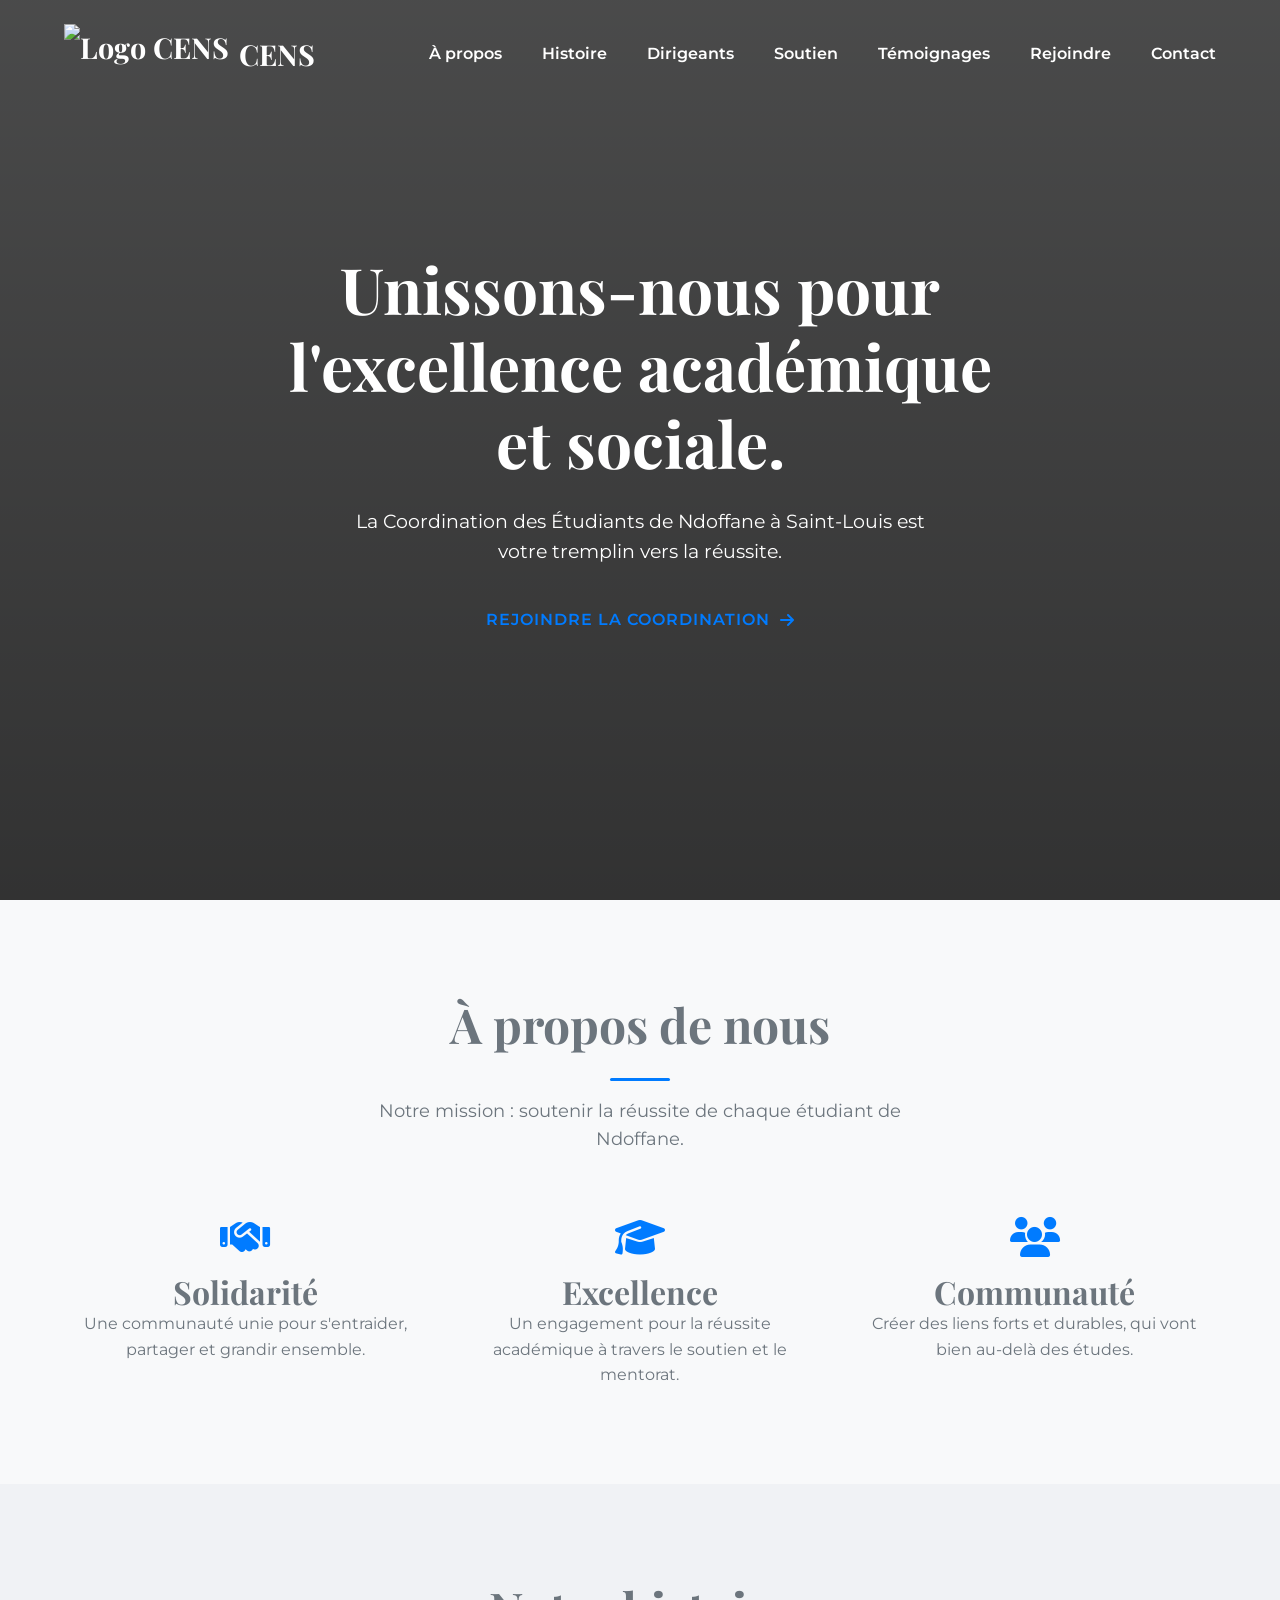
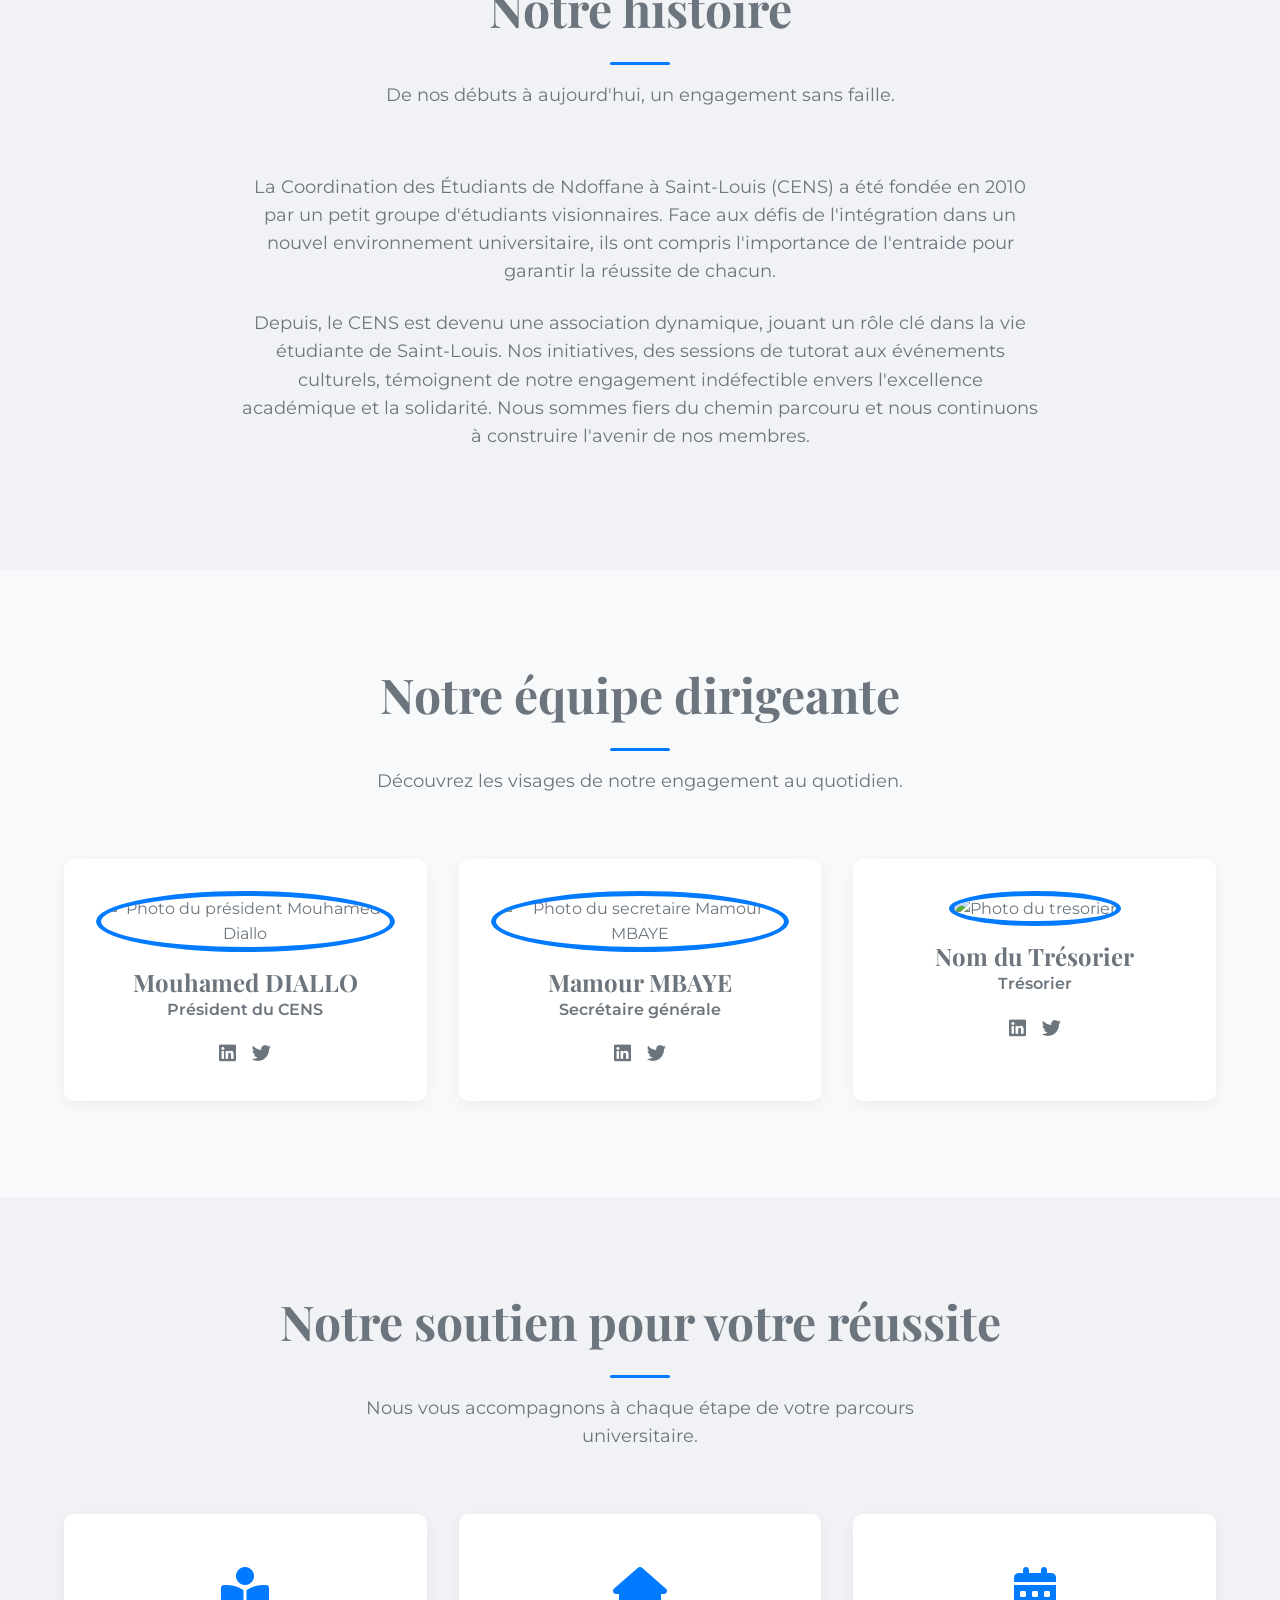
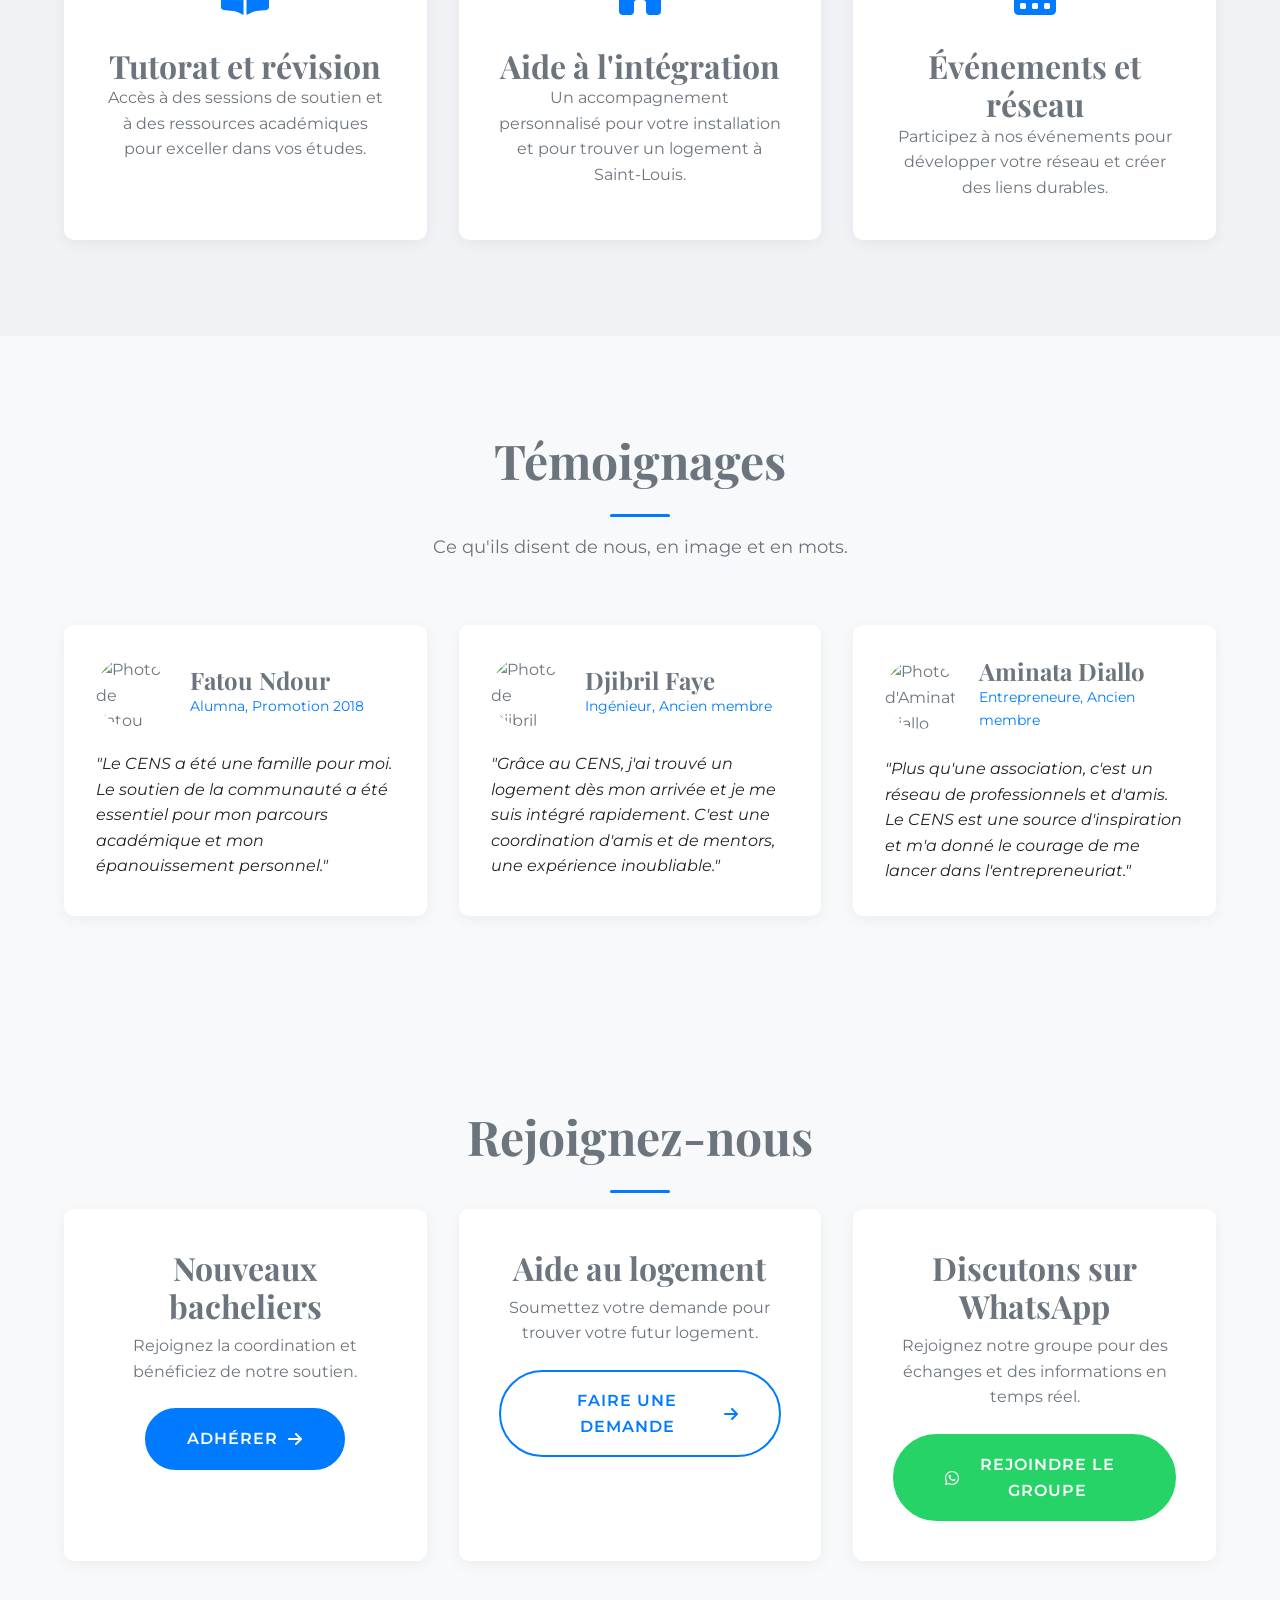
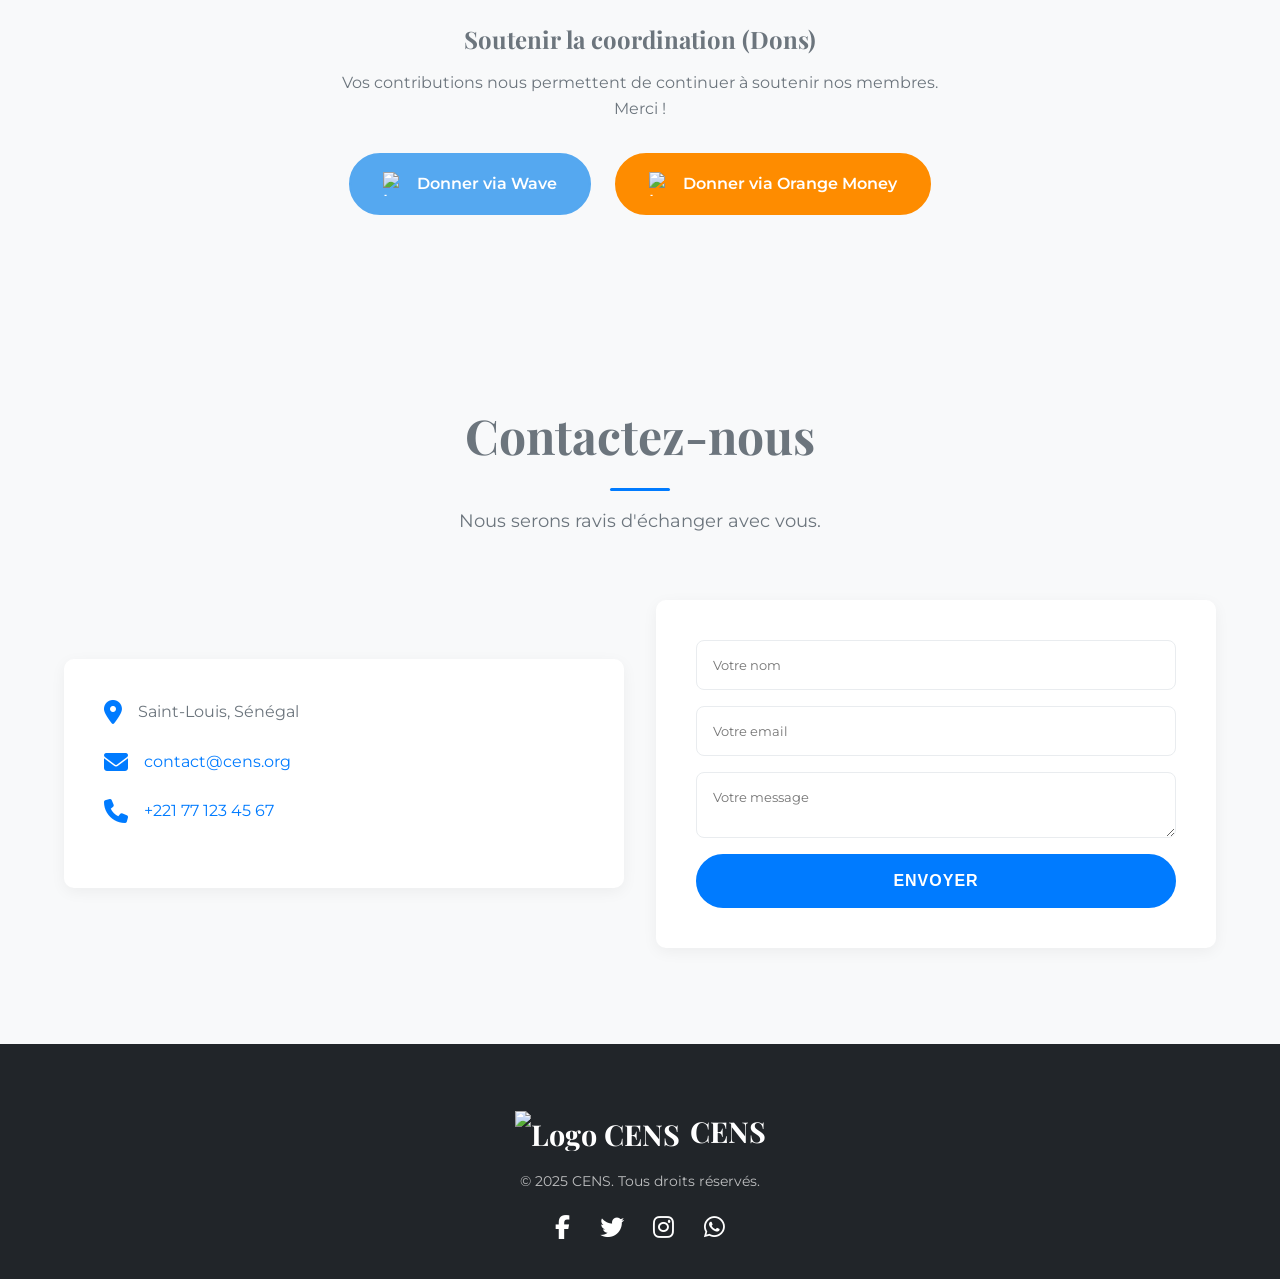
==== index.html @ 667cbdc2 "Add files via upload" ====
<!DOCTYPE html>
<html lang="fr">
<head>
    <meta charset="UTF-8">
    <meta name="viewport" content="width=device-width, initial-scale=1.0">
    <title>CENS - Coordination des Étudiants de Ndoffane</title>
    
    <meta name="description" content="Coordination des Étudiants de Ndoffane à Saint-Louis. Solidarité, soutien académique et aide au logement pour les nouveaux bacheliers.">
    <meta name="keywords" content="CENS, étudiants, Ndoffane, Saint-Louis, Sénégal, association étudiante, adhésion, logement, dons, Wave, Orange Money">
    <meta property="og:title" content="CENS - Coordination des Étudiants de Ndoffane">
    <meta property="og:description" content="Unissons-nous pour l'excellence académique et sociale à Saint-Louis.">
    <meta property="og:image" content="https://votre-domaine.com/images/og-image.jpg">
    <meta property="og:url" content="https://votre-domaine.com">
    <meta property="og:type" content="website">

    <link rel="icon" href="favicon.ico" type="image/x-icon">

    <link rel="preconnect" href="https://fonts.googleapis.com">
    <link rel="preconnect" href="https://fonts.gstatic.com" crossorigin>
    <link href="https://fonts.googleapis.com/css2?family=Montserrat:wght@400;600;700&family=Playfair+Display:wght@700&display=swap" rel="stylesheet">
    <link rel="stylesheet" href="https://cdnjs.cloudflare.com/ajax/libs/font-awesome/6.5.1/css/all.min.css">
    
    <link rel="stylesheet" href="style.css">
</head>
<body>

    <header class="hero" id="hero">
        <nav class="nav-bar">
            <div class="nav-container">
                <a href="#hero" class="logo">
                    <img src="images/logo.png" alt="Logo CENS">
                    <span>CENS</span>
                </a>
                <ul class="nav-links">
                    <li><a href="#about">À propos</a></li>
                    <li><a href="#history">Histoire</a></li>
                    <li><a href="#members">Dirigeants</a></li>
                    <li><a href="#support">Soutien</a></li>
                    <li><a href="#testimonials">Témoignages</a></li>
                    <li><a href="#forms">Rejoindre</a></li>
                    <li><a href="#contact">Contact</a></li>
                </ul>
                <button class="nav-toggle" aria-label="Toggle navigation menu">
                    <i class="fas fa-bars"></i>
                </button>
            </div>
        </nav>
        <div class="hero-content">
            <h1 class="fade-in">Unissons-nous pour l'excellence académique et sociale.</h1>
            <p class="fade-in-delay">La Coordination des Étudiants de Ndoffane à Saint-Louis est votre tremplin vers la réussite.</p>
            <a href="#forms" class="cta-button fade-in-delay-2">Rejoindre la coordination <i class="fas fa-arrow-right"></i></a>
        </div>
    </header>

    <section id="about" class="section reveal">
        <div class="container">
            <h2 class="section-title">À propos de nous</h2>
            <p class="section-subtitle">Notre mission : soutenir la réussite de chaque étudiant de Ndoffane.</p>
            <div class="about-grid">
                <div class="about-item">
                    <i class="fas fa-handshake icon"></i>
                    <h3>Solidarité</h3>
                    <p>Une communauté unie pour s'entraider, partager et grandir ensemble.</p>
                </div>
                <div class="about-item">
                    <i class="fas fa-graduation-cap icon"></i>
                    <h3>Excellence</h3>
                    <p>Un engagement pour la réussite académique à travers le soutien et le mentorat.</p>
                </div>
                <div class="about-item">
                    <i class="fas fa-users icon"></i>
                    <h3>Communauté</h3>
                    <p>Créer des liens forts et durables, qui vont bien au-delà des études.</p>
                </div>
            </div>
        </div>
    </section>

    <section id="history" class="section bg-light reveal">
        <div class="container">
            <h2 class="section-title">Notre histoire</h2>
            <p class="section-subtitle">De nos débuts à aujourd'hui, un engagement sans faille.</p>
            <div class="history-content">
                <p>La Coordination des Étudiants de Ndoffane à Saint-Louis (CENS) a été fondée en 2010 par un petit groupe d'étudiants visionnaires. Face aux défis de l'intégration dans un nouvel environnement universitaire, ils ont compris l'importance de l'entraide pour garantir la réussite de chacun.</p>
                <p>Depuis, le CENS est devenu une association dynamique, jouant un rôle clé dans la vie étudiante de Saint-Louis. Nos initiatives, des sessions de tutorat aux événements culturels, témoignent de notre engagement indéfectible envers l'excellence académique et la solidarité. Nous sommes fiers du chemin parcouru et nous continuons à construire l'avenir de nos membres.</p>
            </div>
        </div>
    </section>

    <section id="members" class="section reveal">
        <div class="container">
            <h2 class="section-title">Notre équipe dirigeante</h2>
            <p class="section-subtitle">Découvrez les visages de notre engagement au quotidien.</p>
            <div class="members-grid">
                <div class="member-card">
                    <img src="images/mouhamed-diallo.png" alt="Photo du président Mouhamed Diallo" class="member-photo">
                    <div class="member-info">
                        <h3>Mouhamed DIALLO</h3>
                        <p class="member-role">Président du CENS</p>
                        <div class="member-social">
                            <a href="#" aria-label="Profil LinkedIn"><i class="fab fa-linkedin"></i></a>
                            <a href="#" aria-label="Profil Twitter"><i class="fab fa-twitter"></i></a>
                        </div>
                    </div>
                </div>
                <div class="member-card">
                    <img src="images/mamour-mbaye.png" alt="Photo du secretaire Mamour MBAYE" class="member-photo">
                    <div class="member-info">
                        <h3>Mamour MBAYE</h3>
                        <p class="member-role">Secrétaire générale</p>
                        <div class="member-social">
                            <a href="#" aria-label="Profil LinkedIn"><i class="fab fa-linkedin"></i></a>
                            <a href="#" aria-label="Profil Twitter"><i class="fab fa-twitter"></i></a>
                        </div>
                    </div>
                </div>
                <div class="member-card">
                    <img src="https://via.placeholder.com/200x200" alt="Photo du tresorier" class="member-photo">
                    <div class="member-info">
                        <h3>Nom du Trésorier</h3>
                        <p class="member-role">Trésorier</p>
                        <div class="member-social">
                            <a href="#" aria-label="Profil LinkedIn"><i class="fab fa-linkedin"></i></a>
                            <a href="#" aria-label="Profil Twitter"><i class="fab fa-twitter"></i></a>
                        </div>
                    </div>
                </div>
            </div>
        </div>
    </section>

    <section id="support" class="section bg-light reveal">
        <div class="container">
            <h2 class="section-title">Notre soutien pour votre réussite</h2>
            <p class="section-subtitle">Nous vous accompagnons à chaque étape de votre parcours universitaire.</p>
            <div class="services-grid">
                <div class="service-card">
                    <div class="card-icon"><i class="fas fa-book-reader"></i></div>
                    <h3>Tutorat et révision</h3>
                    <p>Accès à des sessions de soutien et à des ressources académiques pour exceller dans vos études.</p>
                </div>
                <div class="service-card">
                    <div class="card-icon"><i class="fas fa-home"></i></div>
                    <h3>Aide à l'intégration</h3>
                    <p>Un accompagnement personnalisé pour votre installation et pour trouver un logement à Saint-Louis.</p>
                </div>
                <div class="service-card">
                    <div class="card-icon"><i class="fas fa-calendar-alt"></i></div>
                    <h3>Événements et réseau</h3>
                    <p>Participez à nos événements pour développer votre réseau et créer des liens durables.</p>
                </div>
            </div>
        </div>
    </section>

    <section id="testimonials" class="section reveal">
        <div class="container">
            <h2 class="section-title">Témoignages</h2>
            <p class="section-subtitle">Ce qu'ils disent de nous, en image et en mots.</p>
            <div class="testimonials-grid">
                <div class="testimonial-card">
                    <div class="testimonial-header">
                        <img src="images/fatou-ndour.jpg" alt="Photo de Fatou Ndour" class="testimonial-photo">
                        <div>
                            <h4>Fatou Ndour</h4>
                            <p class="testimonial-role">Alumna, Promotion 2018</p>
                        </div>
                    </div>
                    <p class="testimonial-text">"Le CENS a été une famille pour moi. Le soutien de la communauté a été essentiel pour mon parcours académique et mon épanouissement personnel."</p>
                </div>
                <div class="testimonial-card">
                    <div class="testimonial-header">
                        <img src="images/djibril-faye.jpg" alt="Photo de Djibril Faye" class="testimonial-photo">
                        <div>
                            <h4>Djibril Faye</h4>
                            <p class="testimonial-role">Ingénieur, Ancien membre</p>
                        </div>
                    </div>
                    <p class="testimonial-text">"Grâce au CENS, j'ai trouvé un logement dès mon arrivée et je me suis intégré rapidement. C'est une coordination d'amis et de mentors, une expérience inoubliable."</p>
                </div>
                <div class="testimonial-card">
                    <div class="testimonial-header">
                        <img src="images/aminata-diallo.jpg" alt="Photo d'Aminata Diallo" class="testimonial-photo">
                        <div>
                            <h4>Aminata Diallo</h4>
                            <p class="testimonial-role">Entrepreneure, Ancien membre</p>
                        </div>
                    </div>
                    <p class="testimonial-text">"Plus qu'une association, c'est un réseau de professionnels et d'amis. Le CENS est une source d'inspiration et m'a donné le courage de me lancer dans l'entrepreneuriat."</p>
                </div>
            </div>
        </div>
    </section>

    <section id="forms" class="section reveal">
        <div class="container">
            <h2 class="section-title">Rejoignez-nous</h2>
            <div class="cta-grid">
                <div class="cta-card">
                    <h3>Nouveaux bacheliers</h3>
                    <p>Rejoignez la coordination et bénéficiez de notre soutien.</p>
                    <a href="URL_DU_GOOGLE_FORM_POUR_NOUVEAUX_BACHELIERS" target="_blank" class="cta-button primary-btn">Adhérer <i class="fas fa-arrow-right"></i></a>
                </div>
                <div class="cta-card">
                    <h3>Aide au logement</h3>
                    <p>Soumettez votre demande pour trouver votre futur logement.</p>
                    <a href="URL_DU_GOOGLE_FORM_POUR_DEMANDE_DE_LOGEMENT" target="_blank" class="cta-button secondary-btn">Faire une demande <i class="fas fa-arrow-right"></i></a>
                </div>
                <div class="cta-card">
                    <h3>Discutons sur WhatsApp</h3>
                    <p>Rejoignez notre groupe pour des échanges et des informations en temps réel.</p>
                    <a href="URL_DE_VOTRE_GROUPE_WHATSAPP" target="_blank" class="cta-button whatsapp-btn"><i class="fab fa-whatsapp"></i> Rejoindre le groupe</a>
                </div>
            </div>
            
           <div class="donations-container">
    <h3 class="donations-title">Soutenir la coordination (Dons)</h3>
    <p class="donations-text">Vos contributions nous permettent de continuer à soutenir nos membres. Merci !</p>
    <div class="donations-grid">
        <a href="wave://send/221781605818" class="donation-button wave-btn">
            <img src="images/wave-logo.png" alt="Logo Wave"> 
            Donner via Wave
        </a>
        
        <a href="https://www.orange-money.sn/paiement?recipient=221781605818"    	class="donation-button orange-btn">
            <img src="images/orange-money-logo.png" alt="Logo Orange Money"> 
            Donner via Orange Money
        </a>
    </div>
</div>
        </div>
    </section>

    <section id="contact" class="section reveal">
        <div class="container">
            <h2 class="section-title">Contactez-nous</h2>
            <p class="section-subtitle">Nous serons ravis d'échanger avec vous.</p>
            <div class="contact-grid">
                <div class="contact-info">
                    <div class="info-item">
                        <i class="fas fa-map-marker-alt"></i>
                        <p>Saint-Louis, Sénégal</p>
                    </div>
                    <div class="info-item">
                        <i class="fas fa-envelope"></i>
                        <p><a href="mailto:contact@cens.org">contact@cens.org</a></p>
                    </div>
                    <div class="info-item">
                        <i class="fas fa-phone"></i>
                        <p><a href="tel:+221771234567">+221 77 123 45 67</a></p>
                    </div>
                </div>
                <form class="contact-form">
                    <label for="name" class="sr-only">Votre nom</label>
                    <input type="text" name="name" id="name" placeholder="Votre nom" required>
                    
                    <label for="email" class="sr-only">Votre email</label>
                    <input type="email" name="email" id="email" placeholder="Votre email" required>
                    
                    <label for="message" class="sr-only">Votre message</label>
                    <textarea name="message" id="message" placeholder="Votre message" required></textarea>
                    
                    <button type="submit" class="cta-button primary-btn">Envoyer</button>
                </form>
            </div>
        </div>
    </section>

    <footer class="footer">
        <div class="container">
            <div class="footer-content">
                <a href="#hero" class="logo">
                    <img src="images/logo.png" alt="Logo CENS">
                    <span>CENS</span>
                </a>
                <p>&copy; 2025 CENS. Tous droits réservés.</p>
                <div class="social-links">
                    <a href="URL_DE_VOTRE_PAGE_FACEBOOK" aria-label="Facebook"><i class="fab fa-facebook-f"></i></a>
                    <a href="URL_DE_VOTRE_PROFIL_TWITTER" aria-label="Twitter"><i class="fab fa-twitter"></i></a>
                    <a href="URL_DE_VOTRE_PROFIL_INSTAGRAM" aria-label="Instagram"><i class="fab fa-instagram"></i></a>
                    <a href="URL_DE_VOTRE_GROUPE_WHATSAPP" aria-label="WhatsApp"><i class="fab fa-whatsapp"></i></a>
                </div>
            </div>
        </div>
    </footer>

    <script src="script.js"></script>

</body>
</html>
---- style.css ----
/* ===================================================================
   Base Styles & Variables
   =================================================================== */
:root {
    --primary-color: #007bff;
    --primary-dark: #0056b3;
    --secondary-color: #6c757d;
    --light-bg: #f8f9fa;
    --dark-text: #212529;
    --light-text: #ffffff;
    --border-color: #e9ecef;
    
    --wave-color: #55a8f0;
    --orange-color: #fe8c00;
    --whatsapp-color: #25D366;

    --font-heading: 'Playfair Display', serif;
    --font-body: 'Montserrat', sans-serif;
    
    --shadow-light: 0 4px 15px rgba(0, 0, 0, 0.05);
    --shadow-hover: 0 8px 25px rgba(0, 0, 0, 0.1);
}

* {
    box-sizing: border-box;
    margin: 0;
    padding: 0;
}

html {
    scroll-behavior: smooth;
}

body {
    font-family: var(--font-body);
    line-height: 1.6;
    color: var(--secondary-color);
    background-color: var(--light-bg);
    overflow-x: hidden;
}

.container {
    max-width: 1200px;
    margin: 0 auto;
    padding: 0 1.5rem;
}

a {
    text-decoration: none;
    color: var(--primary-color);
    transition: color 0.3s ease;
}

a:hover {
    color: var(--primary-dark);
}

h1, h2, h3, h4 {
    font-family: var(--font-heading);
    color: var(ffffff);
    line-height: 1.2;
}

h1 { font-size: clamp(2.5rem, 6vw, 4rem); }
h2 { font-size: clamp(2rem, 4vw, 3rem); }
h3 { font-size: clamp(1.5rem, 3vw, 2rem); }
h4 { font-size: clamp(1.2rem, 2.5vw, 1.5rem); }

.section {
    padding: 6rem 0;
}

.bg-light {
    background-color: #f0f2f5;
}

.section-title {
    text-align: center;
    margin-bottom: 1rem;
    position: relative;
    font-weight: 700;
}

.section-subtitle {
    text-align: center;
    margin-bottom: 4rem;
    max-width: 600px;
    margin-left: auto;
    margin-right: auto;
    font-size: 1.1rem;
}

.section-title::after {
    content: '';
    display: block;
    width: 60px;
    height: 3px;
    background-color: var(--primary-color);
    margin: 1.5rem auto 0;
    border-radius: 2px;
}

/* ===================================================================
   Animations
   =================================================================== */
@keyframes fadeIn {
    from { opacity: 0; transform: translateY(20px); }
    to { opacity: 1; transform: translateY(0); }
}

.fade-in { animation: fadeIn 0.8s ease-out forwards; }
.fade-in-delay { animation: fadeIn 0.8s ease-out 0.3s forwards; opacity: 0; }
.fade-in-delay-2 { animation: fadeIn 0.8s ease-out 0.6s forwards; opacity: 0; }

.reveal {
    opacity: 0;
    transform: translateY(30px);
    transition: opacity 0.8s ease-out, transform 0.8s ease-out;
}

.reveal.is-visible {
    opacity: 1;
    transform: translateY(0);
}

/* ===================================================================
   Header & Navigation
   =================================================================== */
.hero {
    position: relative;
    height: 100vh;
    display: flex;
    justify-content: center;
    align-items: center;
    text-align: center;
    color: var(--light-text);
    /* Image de fond pour la section hero */
    background: linear-gradient(rgba(0,0,0,0.7), rgba(0,0,0,0.8)), url('images/hero-bg.png') no-repeat center center/cover fixed;
}

.nav-bar {
    position: absolute;
    top: 0;
    left: 0;
    width: 100%;
    padding: 1.5rem 0;
    z-index: 1000;
}

.nav-container {
    display: flex;
    justify-content: space-between;
    align-items: center;
    max-width: 1200px;
    margin: 0 auto;
    padding: 0 1.5rem;
}

.logo {
    display: flex;
    align-items: center;
    gap: 10px; /* Espace entre le logo et le texte */
    font-family: var(--font-heading);
    font-size: 1.8rem;
    font-weight: 700;
    color: var(--light-text);
}

.logo img {
    height: 60px; /* Taille de ton logo */
    width: auto;
}

.logo span {
    color: var(--light-text);
}

.nav-links {
    list-style: none;
    display: flex;
    gap: 2.5rem;
}

.nav-links a {
    color: var(--light-text);
    font-weight: 600;
    position: relative;
}

.nav-links a::after {
    content: '';
    position: absolute;
    left: 0;
    bottom: -5px;
    width: 0;
    height: 2px;
    background-color: var(--primary-color);
    transition: width 0.3s ease;
}

.nav-links a:hover::after {
    width: 100%;
}

.nav-toggle {
    display: none;
    background: none;
    border: none;
    font-size: 1.5rem;
    color: var(--light-text);
    cursor: pointer;
}

.hero-content {
    max-width: 800px;
    padding: 0 1.5rem;
}

.hero-content p {
    font-size: 1.2rem;
    margin-top: 1rem;
    max-width: 600px;
    margin: 1.5rem auto;
}

.cta-button {
    display: inline-flex;
    align-items: center;
    justify-content: center;
    padding: 1rem 2.5rem;
    font-size: 1rem;
    font-weight: 600;
    border-radius: 50px;
    transition: all 0.3s ease;
    text-transform: uppercase;
    letter-spacing: 1px;
}

.cta-button i {
    margin-left: 10px;
}

.primary-btn {
    background-color: var(--primary-color);
    color: var(--light-text);
    border: 2px solid var(--primary-color);
}

.primary-btn:hover {
    background-color: var(--primary-dark);
    border-color: var(--primary-dark);
    transform: translateY(-3px);
    box-shadow: var(--shadow-hover);
}

.secondary-btn {
    background-color: transparent;
    color: var(--primary-color);
    border: 2px solid var(--primary-color);
}

.secondary-btn:hover {
    background-color: var(--primary-color);
    color: var(--light-text);
    transform: translateY(-3px);
    box-shadow: var(--shadow-hover);
}

/* ===================================================================
   Sections
   =================================================================== */
/* À Propos */
.about-grid {
    display: grid;
    grid-template-columns: repeat(auto-fit, minmax(280px, 1fr));
    gap: 2rem;
    text-align: center;
}

.about-item .icon {
    font-size: 2.5rem;
    color: var(--primary-color);
    margin-bottom: 1rem;
    transition: transform 0.3s ease;
}

.about-item:hover .icon {
    transform: scale(1.1);
}

/* Histoire */
.history-content {
    max-width: 800px;
    margin: 0 auto;
    text-align: center;
}

.history-content p {
    margin-bottom: 1.5rem;
    font-size: 1.1rem;
}

/* Dirigeants */
.members-grid {
    display: grid;
    grid-template-columns: repeat(auto-fit, minmax(280px, 1fr));
    gap: 2rem;
    text-align: center;
}

.member-card {
    background-color: var(--light-text);
    padding: 2rem;
    border-radius: 10px;
    box-shadow: var(--shadow-light);
    transition: transform 0.3s ease, box-shadow 0.3s ease;
}

.member-card:hover {
    transform: translateY(-5px);
    box-shadow: var(--shadow-hover);
}

.member-photo {
    width: 150px;
    height: 150px;
    object-fit: cover;
    border-radius: 50%;
    border: 5px solid var(--primary-color);
    margin-bottom: 1rem;
}

.member-info h3 {
    margin: 0;
    font-size: 1.5rem;
}

.member-role {
    font-weight: 600;
    color: var(--secondary-color);
    margin-bottom: 1rem;
}

.member-social {
    display: flex;
    justify-content: center;
    gap: 1rem;
}

.member-social a {
    color: var(--secondary-color);
    font-size: 1.2rem;
    transition: color 0.3s ease;
}

.member-social a:hover {
    color: var(--primary-color);
}

/* Soutien aux Étudiants */
.services-grid {
    display: grid;
    grid-template-columns: repeat(auto-fit, minmax(300px, 1fr));
    gap: 2rem;
}

.service-card {
    background-color: var(--light-text);
    padding: 2.5rem;
    border-radius: 10px;
    box-shadow: var(--shadow-light);
    text-align: center;
    transition: transform 0.3s ease, box-shadow 0.3s ease;
}

.service-card:hover {
    transform: translateY(-5px);
    box-shadow: var(--shadow-hover);
}

.card-icon {
    font-size: 3rem;
    color: var(--primary-color);
    margin-bottom: 1rem;
    transition: transform 0.3s ease;
}

.service-card:hover .card-icon {
    transform: scale(1.1);
}

/* Témoignages */
.testimonials-grid {
    display: grid;
    grid-template-columns: repeat(auto-fit, minmax(300px, 1fr));
    gap: 2rem;
}

.testimonial-card {
    background-color: var(--light-text);
    padding: 2rem;
    border-radius: 10px;
    box-shadow: var(--shadow-light);
    transition: transform 0.3s ease, box-shadow 0.3s ease;
}

.testimonial-card:hover {
    transform: translateY(-5px);
    box-shadow: var(--shadow-hover);
}

.testimonial-header {
    display: flex;
    align-items: center;
    margin-bottom: 1.5rem;
}

.testimonial-photo {
    width: 70px;
    height: 70px;
    object-fit: cover;
    border-radius: 50%;
    margin-right: 1.5rem;
}

.testimonial-header h4 {
    margin: 0;
}

.testimonial-role {
    margin: 0;
    font-size: 0.9rem;
    color: var(--primary-color);
}

.testimonial-text {
    font-style: italic;
    color: var(--dark-text);
}

/* Formulaires & Dons */
.cta-grid {
    display: grid;
    grid-template-columns: repeat(auto-fit, minmax(300px, 1fr));
    gap: 2rem;
    margin-bottom: 4rem;
}

.cta-card {
    background-color: var(--light-text);
    padding: 2.5rem;
    border-radius: 10px;
    box-shadow: var(--shadow-light);
    text-align: center;
    transition: transform 0.3s ease;
}

.cta-card:hover {
    transform: translateY(-5px);
}

.cta-card h3 {
    margin-bottom: 0.5rem;
}

.cta-card p {
    min-height: 48px;
    margin-bottom: 1.5rem;
}

.whatsapp-btn {
    background-color: var(--whatsapp-color);
    color: var(--light-text);
    border: 2px solid var(--whatsapp-color);
}

.whatsapp-btn:hover {
    background-color: #128c7e;
    border-color: #128c7e;
}

.donations-container {
    text-align: center;
}

.donations-title {
    margin-bottom: 1rem;
    font-size: 1.5rem;
}

.donations-text {
    max-width: 600px;
    margin: 0 auto 2rem;
}

.donations-grid {
    display: flex;
    justify-content: center;
    flex-wrap: wrap;
    gap: 1.5rem;
}

.donation-button {
    display: flex;
    align-items: center;
    justify-content: center;
    padding: 1rem 2rem;
    border-radius: 50px;
    font-weight: 600;
    transition: all 0.3s ease;
    min-width: 200px;
    color: var(--light-text);
    text-align: center;
}

.donation-button img {
    width: 24px;
    height: 24px;
    margin-right: 10px;
}

.wave-btn {
    background-color: var(--wave-color);
    border: 2px solid var(--wave-color);
}

.wave-btn:hover {
    background-color: #3f8ce2;
    border-color: #3f8ce2;
    transform: translateY(-3px);
    box-shadow: var(--shadow-hover);
}

.orange-btn {
    background-color: var(--orange-color);
    border: 2px solid var(--orange-color);
}

.orange-btn:hover {
    background-color: #e57d00;
    border-color: #e57d00;
    transform: translateY(-3px);
    box-shadow: var(--shadow-hover);
}


/* Contact */
.contact-grid {
    display: grid;
    grid-template-columns: 1fr 1fr;
    gap: 2rem;
    align-items: center;
}

.contact-info {
    background-color: var(--light-text);
    padding: 2.5rem;
    border-radius: 10px;
    box-shadow: var(--shadow-light);
}

.info-item {
    display: flex;
    align-items: center;
    margin-bottom: 1.5rem;
}

.info-item i {
    font-size: 1.5rem;
    color: var(--primary-color);
    margin-right: 1rem;
}

.contact-form {
    background-color: var(--light-text);
    padding: 2.5rem;
    border-radius: 10px;
    box-shadow: var(--shadow-light);
    display: flex;
    flex-direction: column;
    gap: 1rem;
}

.contact-form input, .contact-form textarea {
    width: 100%;
    padding: 1rem;
    border: 1px solid var(--border-color);
    border-radius: 8px;
    font-family: var(--font-body);
}

.contact-form input:focus, .contact-form textarea:focus {
    outline: none;
    border-color: var(--primary-color);
    box-shadow: 0 0 0 2px rgba(0, 123, 255, 0.2);
}

/* ===================================================================
   Footer
   =================================================================== */
.footer {
    background-color: var(--dark-text);
    color: var(--light-text);
    padding: 4rem 0 2rem;
}

.footer-content {
    text-align: center;
}

.footer-content .logo {
    display: flex;
    align-items: center;
    justify-content: center;
    gap: 10px;
    font-family: var(--font-heading);
    font-size: 1.8rem;
    font-weight: 700;
    color: var(--light-text);
    margin-bottom: 1rem;
}

.footer-content .logo img {
    height: 40px;
    width: auto;
}

.footer-content .logo span {
    color: var(--light-text);
}

.footer-content p {
    margin-bottom: 1rem;
    font-size: 0.9rem;
    color: rgba(255, 255, 255, 0.7);
}

.social-links a {
    color: var(--light-text);
    font-size: 1.5rem;
    margin: 0 0.8rem;
    transition: color 0.3s ease;
}

.social-links a:hover {
    color: var(--primary-color);
}


/* ===================================================================
   Responsive Design
   =================================================================== */
@media (max-width: 992px) {
    .nav-links {
        position: fixed;
        top: 0;
        right: -100%;
        width: 70%;
        height: 100%;
        background-color: rgba(33, 37, 41, 0.95);
        backdrop-filter: blur(8px);
        flex-direction: column;
        justify-content: center;
        align-items: center;
        gap: 3rem;
        transition: right 0.4s ease-in-out;
    }

    .nav-links.active {
        right: 0;
    }

    .nav-links a {
        font-size: 1.5rem;
        color: var(--light-text);
    }
    
    .nav-toggle {
        display: block;
        z-index: 1001;
    }

    .nav-links a:hover::after {
        width: 0; /* Désactiver l'effet au survol sur mobile */
    }
    
    .hero-content h1 {
        font-size: 2.5rem;
    }

    .contact-grid {
        grid-template-columns: 1fr;
    }

    .contact-info {
        order: 2;
    }
}
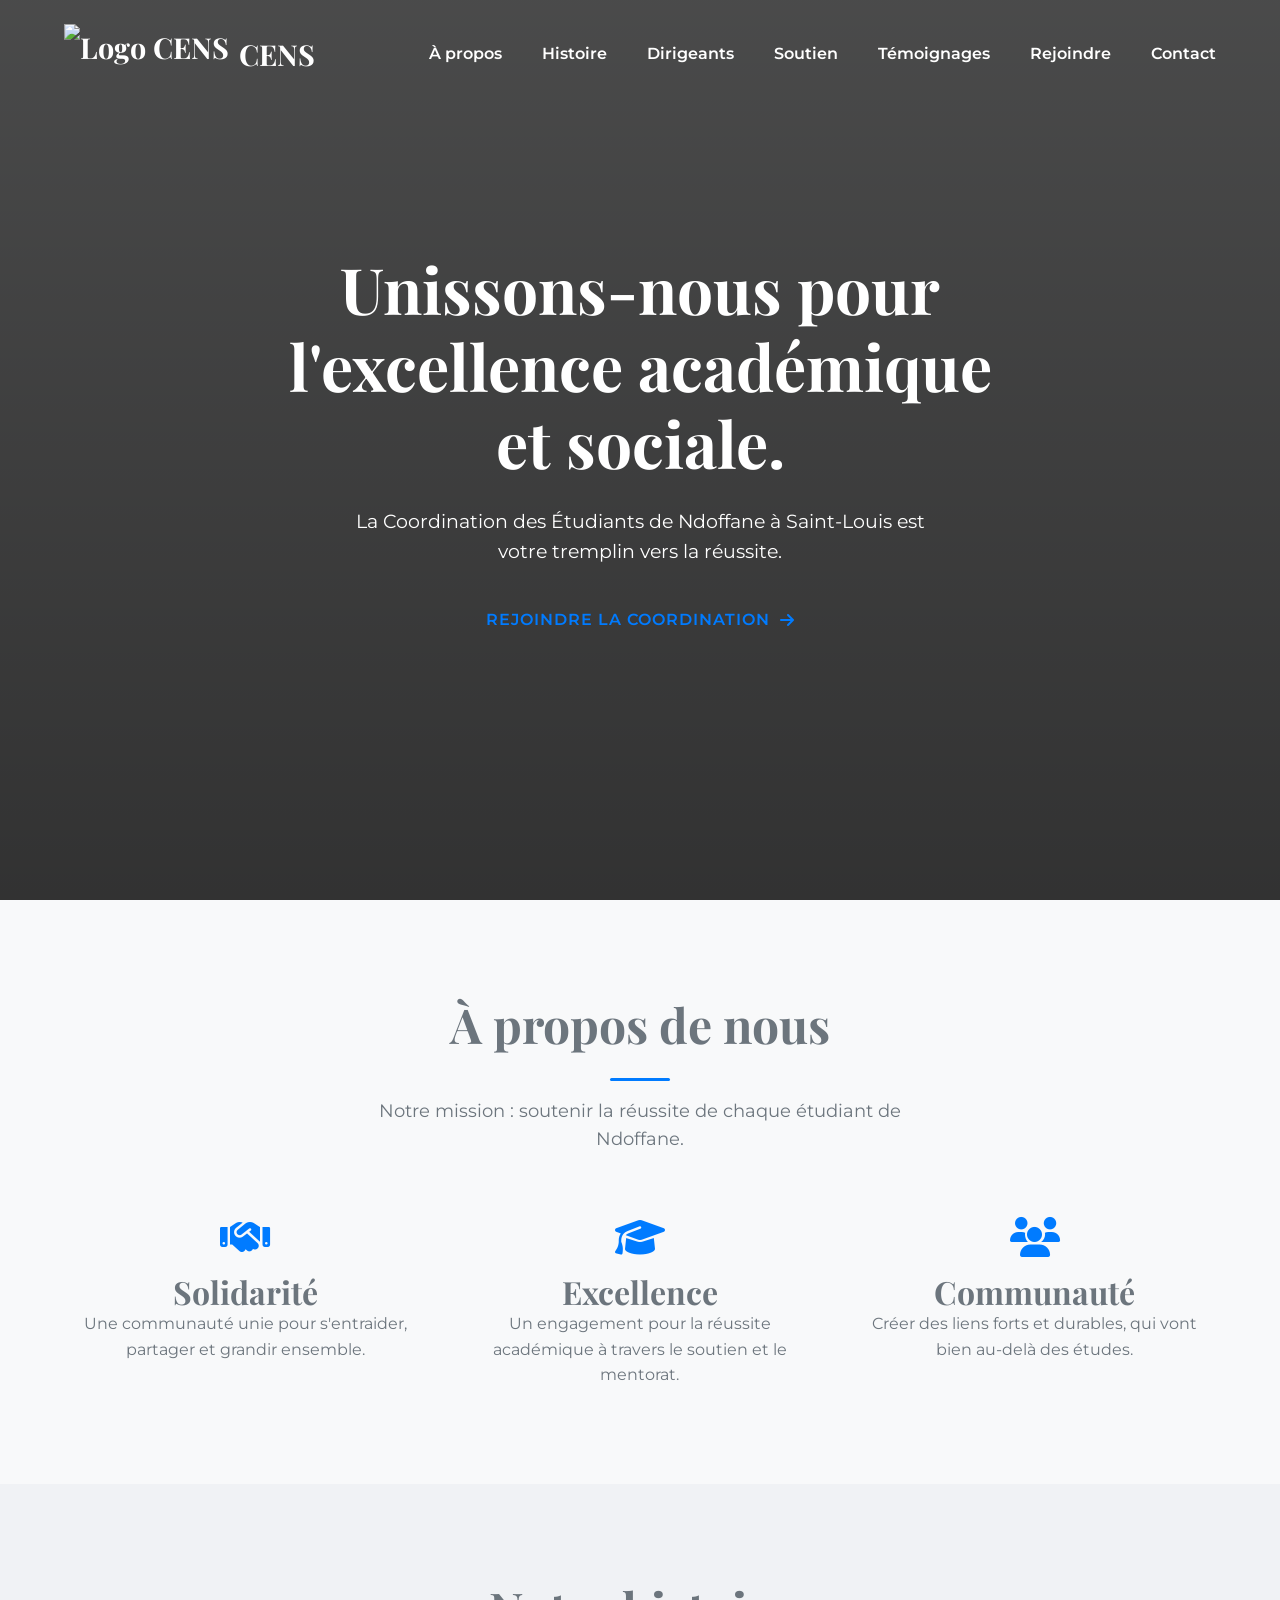
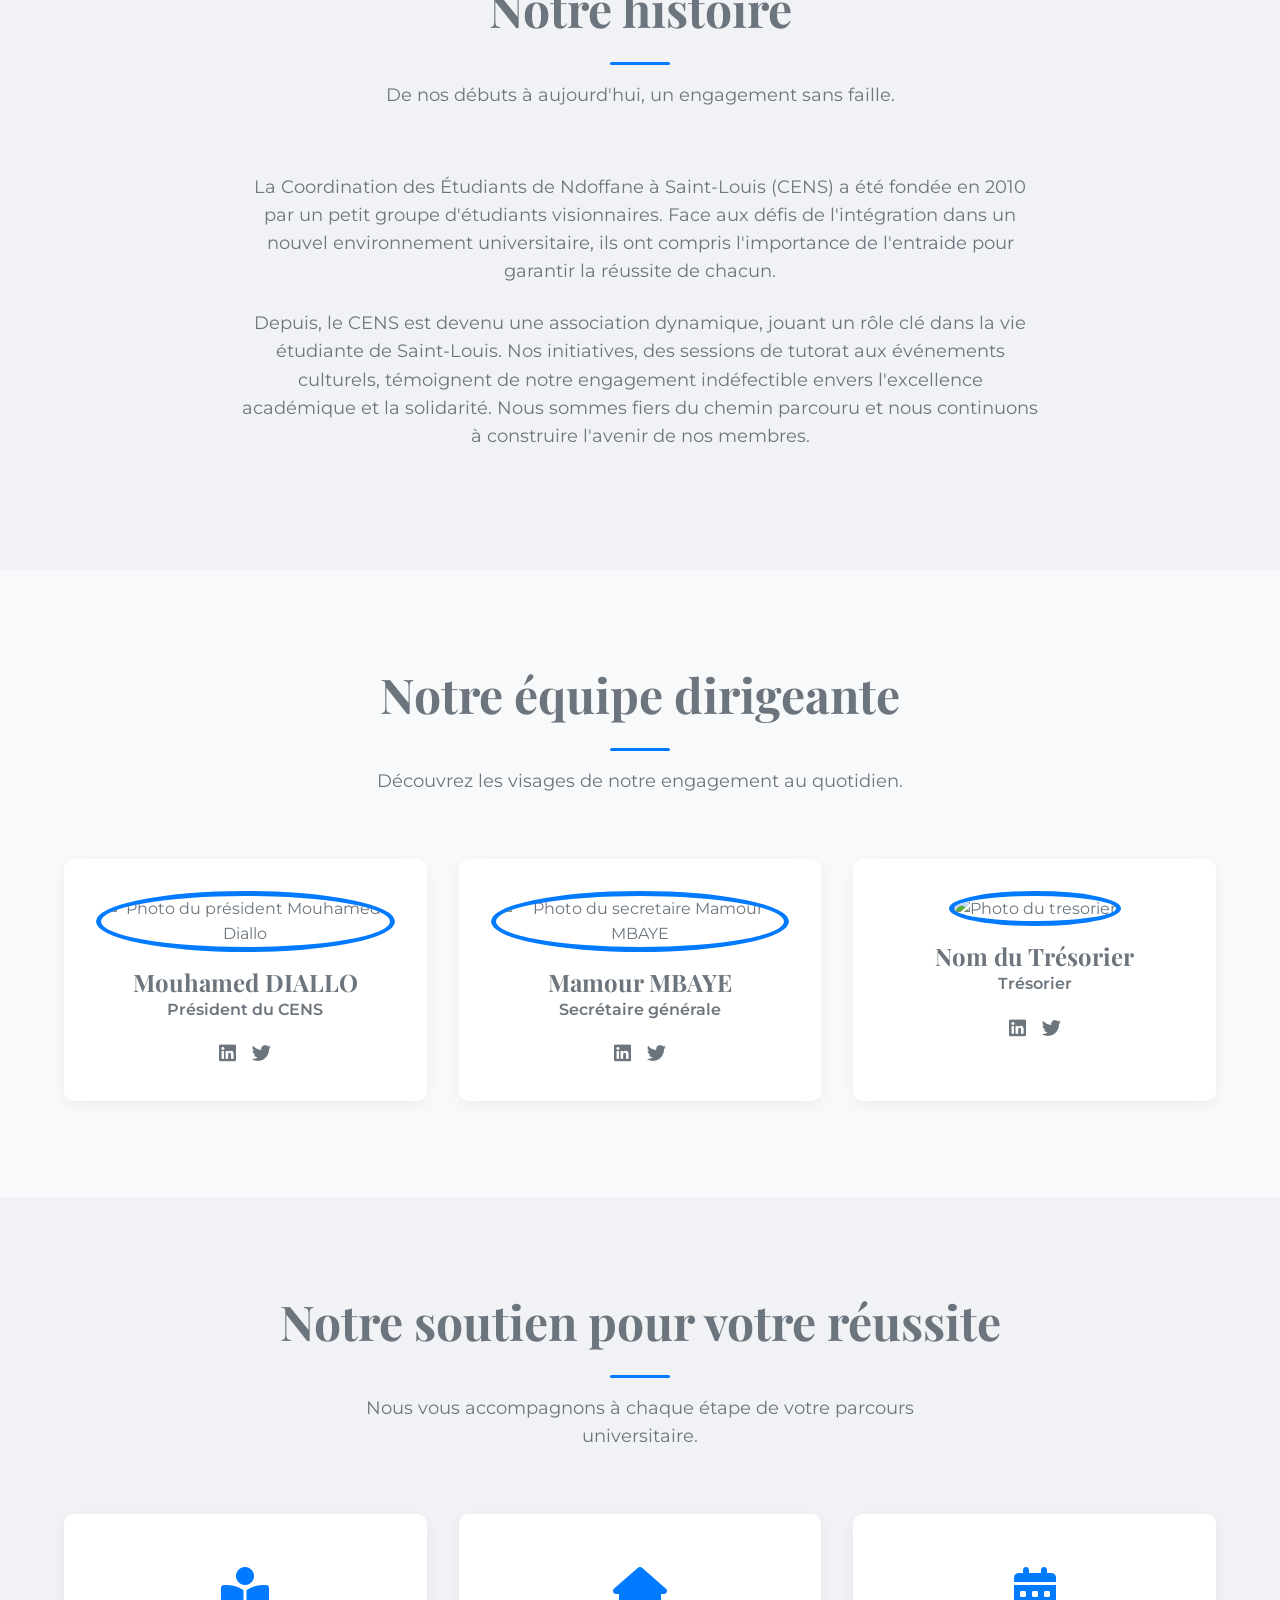
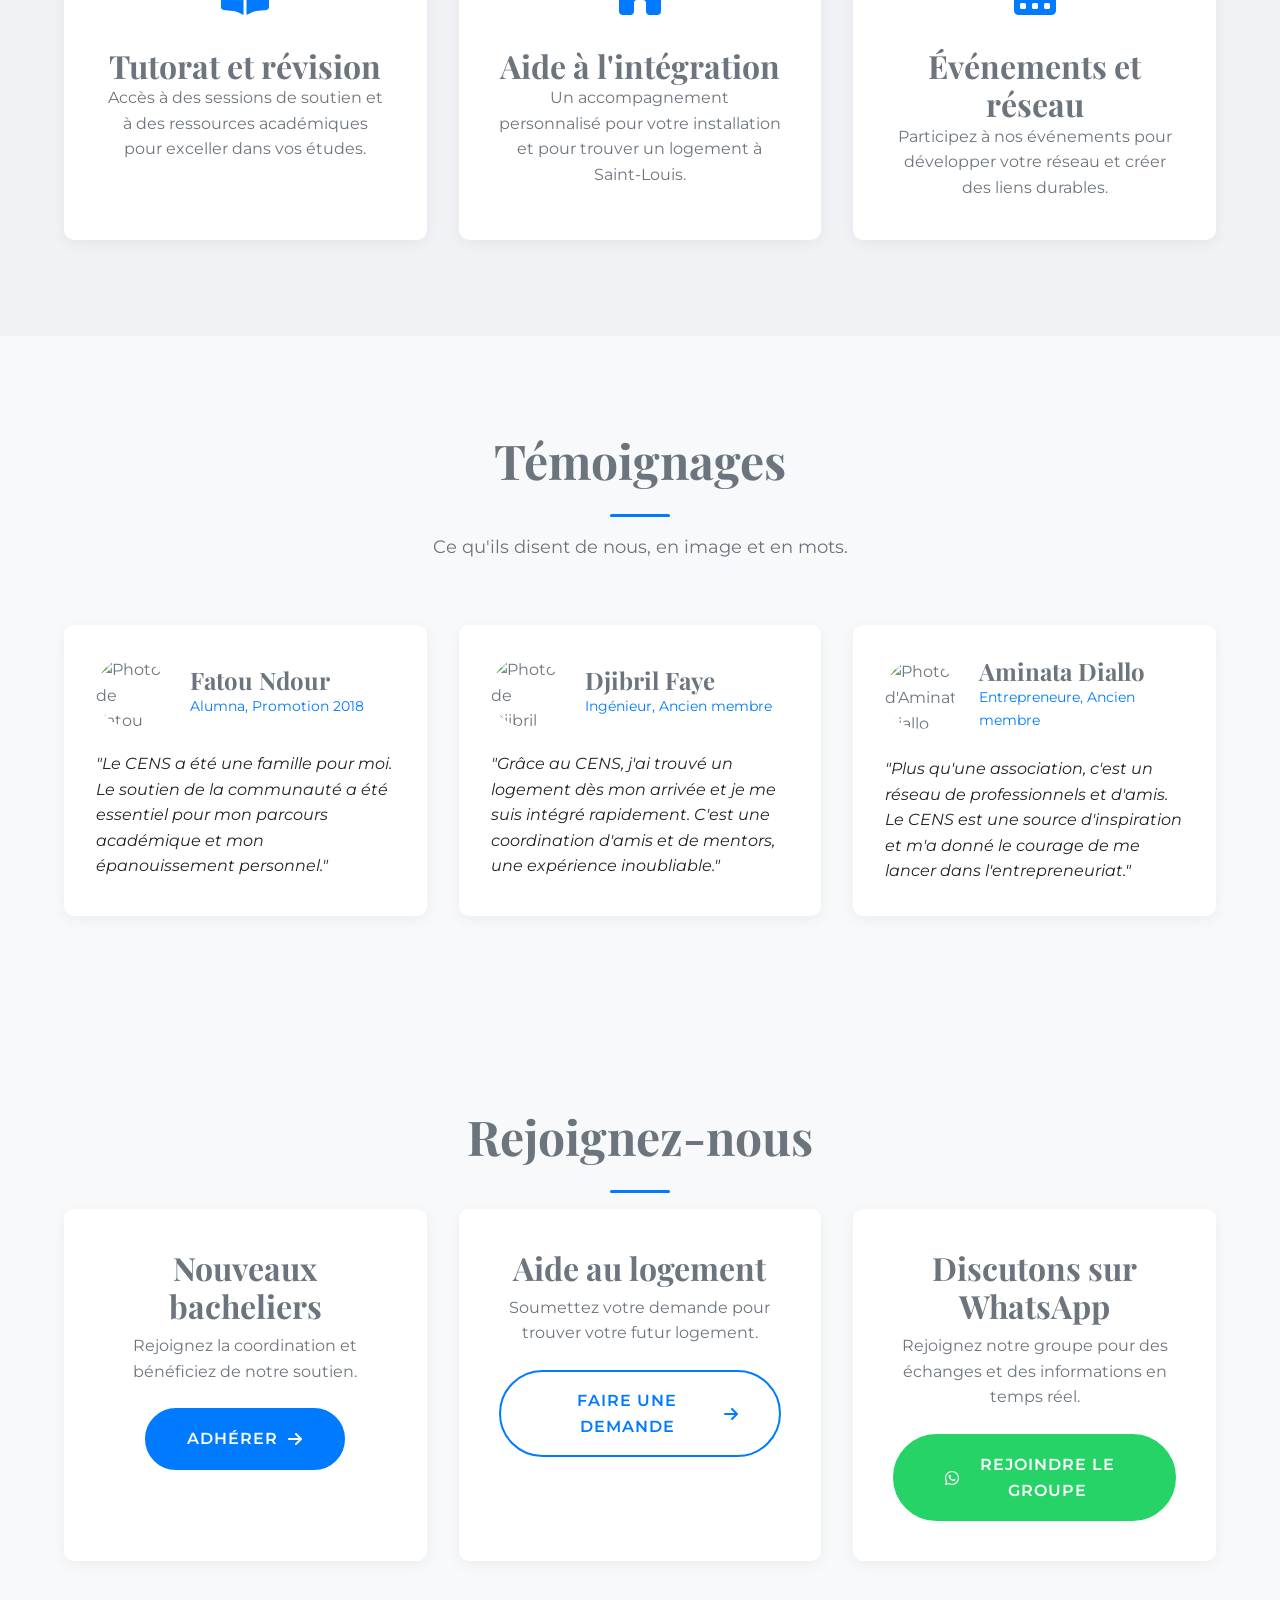
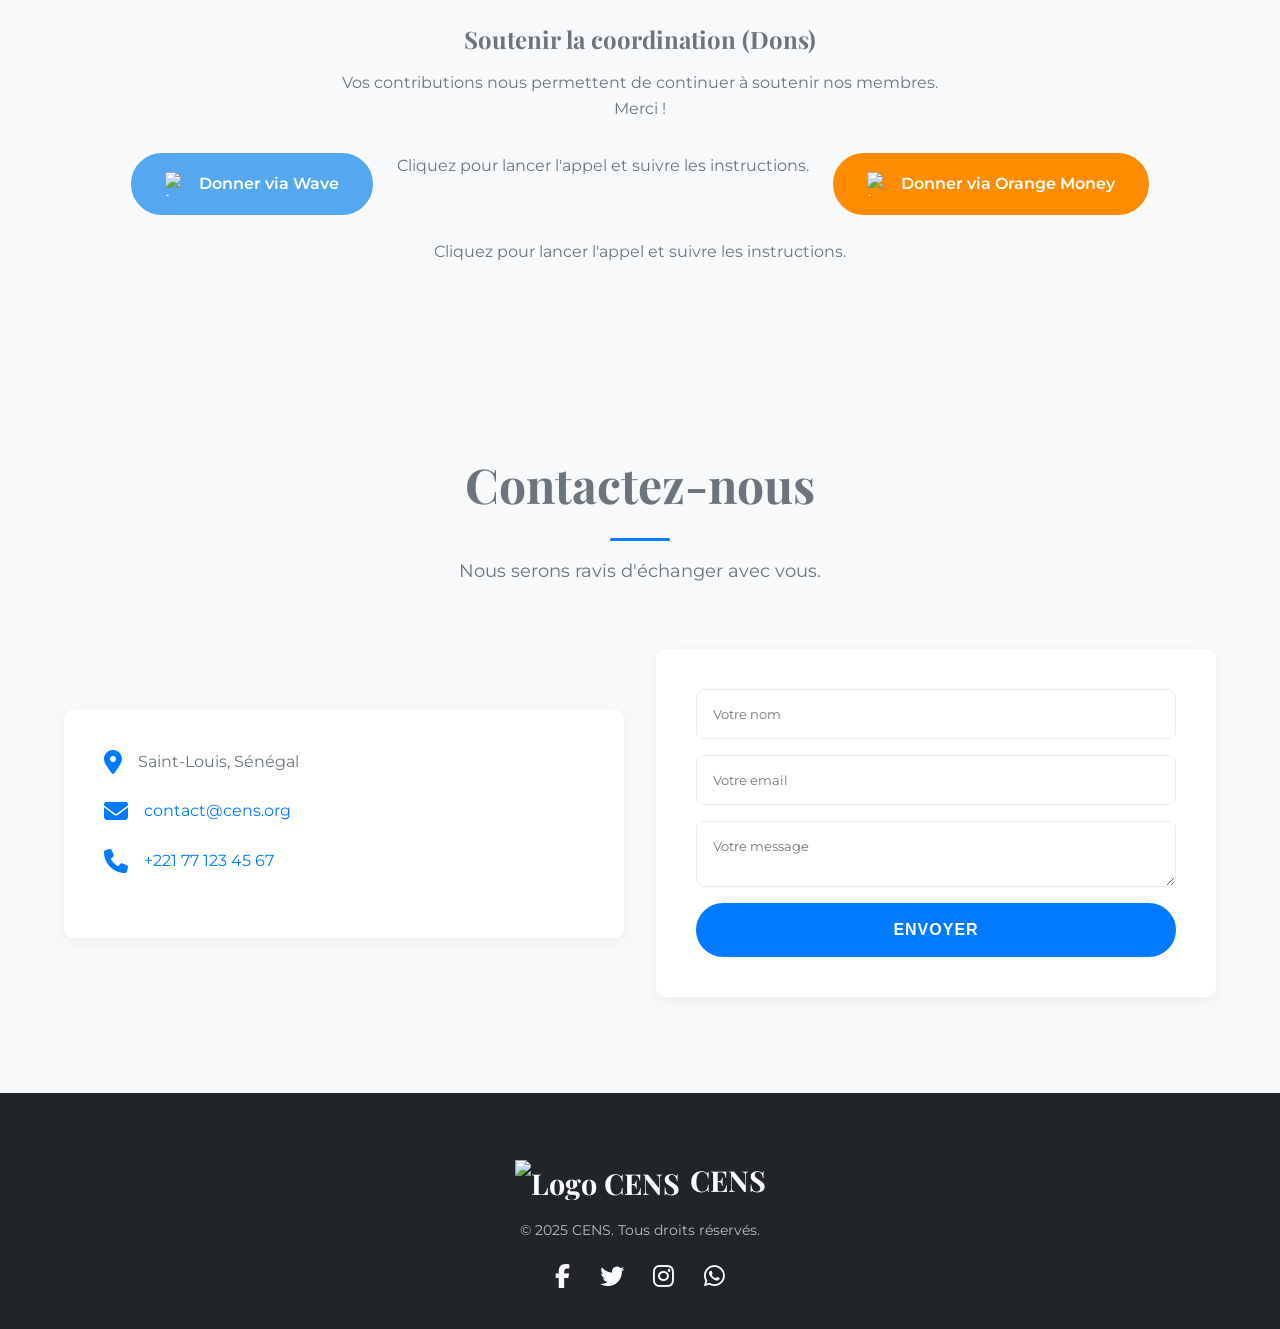
==== commit 49348960: "Update index.html" ====
--- a/index.html
+++ b/index.html
@@ -217,15 +217,17 @@
     <h3 class="donations-title">Soutenir la coordination (Dons)</h3>
     <p class="donations-text">Vos contributions nous permettent de continuer à soutenir nos membres. Merci !</p>
     <div class="donations-grid">
-        <a href="wave://send/221781605818" class="donation-button wave-btn">
+        <a href="tel:+221764692667" class="donation-button wave-btn">
             <img src="images/wave-logo.png" alt="Logo Wave"> 
             Donner via Wave
         </a>
+        <p class="donation-instruction">Cliquez pour lancer l'appel et suivre les instructions.</p>
         
-        <a href="https://www.orange-money.sn/paiement?recipient=221781605818"    	class="donation-button orange-btn">
+        <a href="tel:+221754545584" class="donation-button orange-btn">
             <img src="images/orange-money-logo.png" alt="Logo Orange Money"> 
             Donner via Orange Money
         </a>
+        <p class="donation-instruction">Cliquez pour lancer l'appel et suivre les instructions.</p>
     </div>
 </div>
         </div>
@@ -287,4 +289,5 @@
     <script src="script.js"></script>
 
 </body>
-</html>+
+</html>
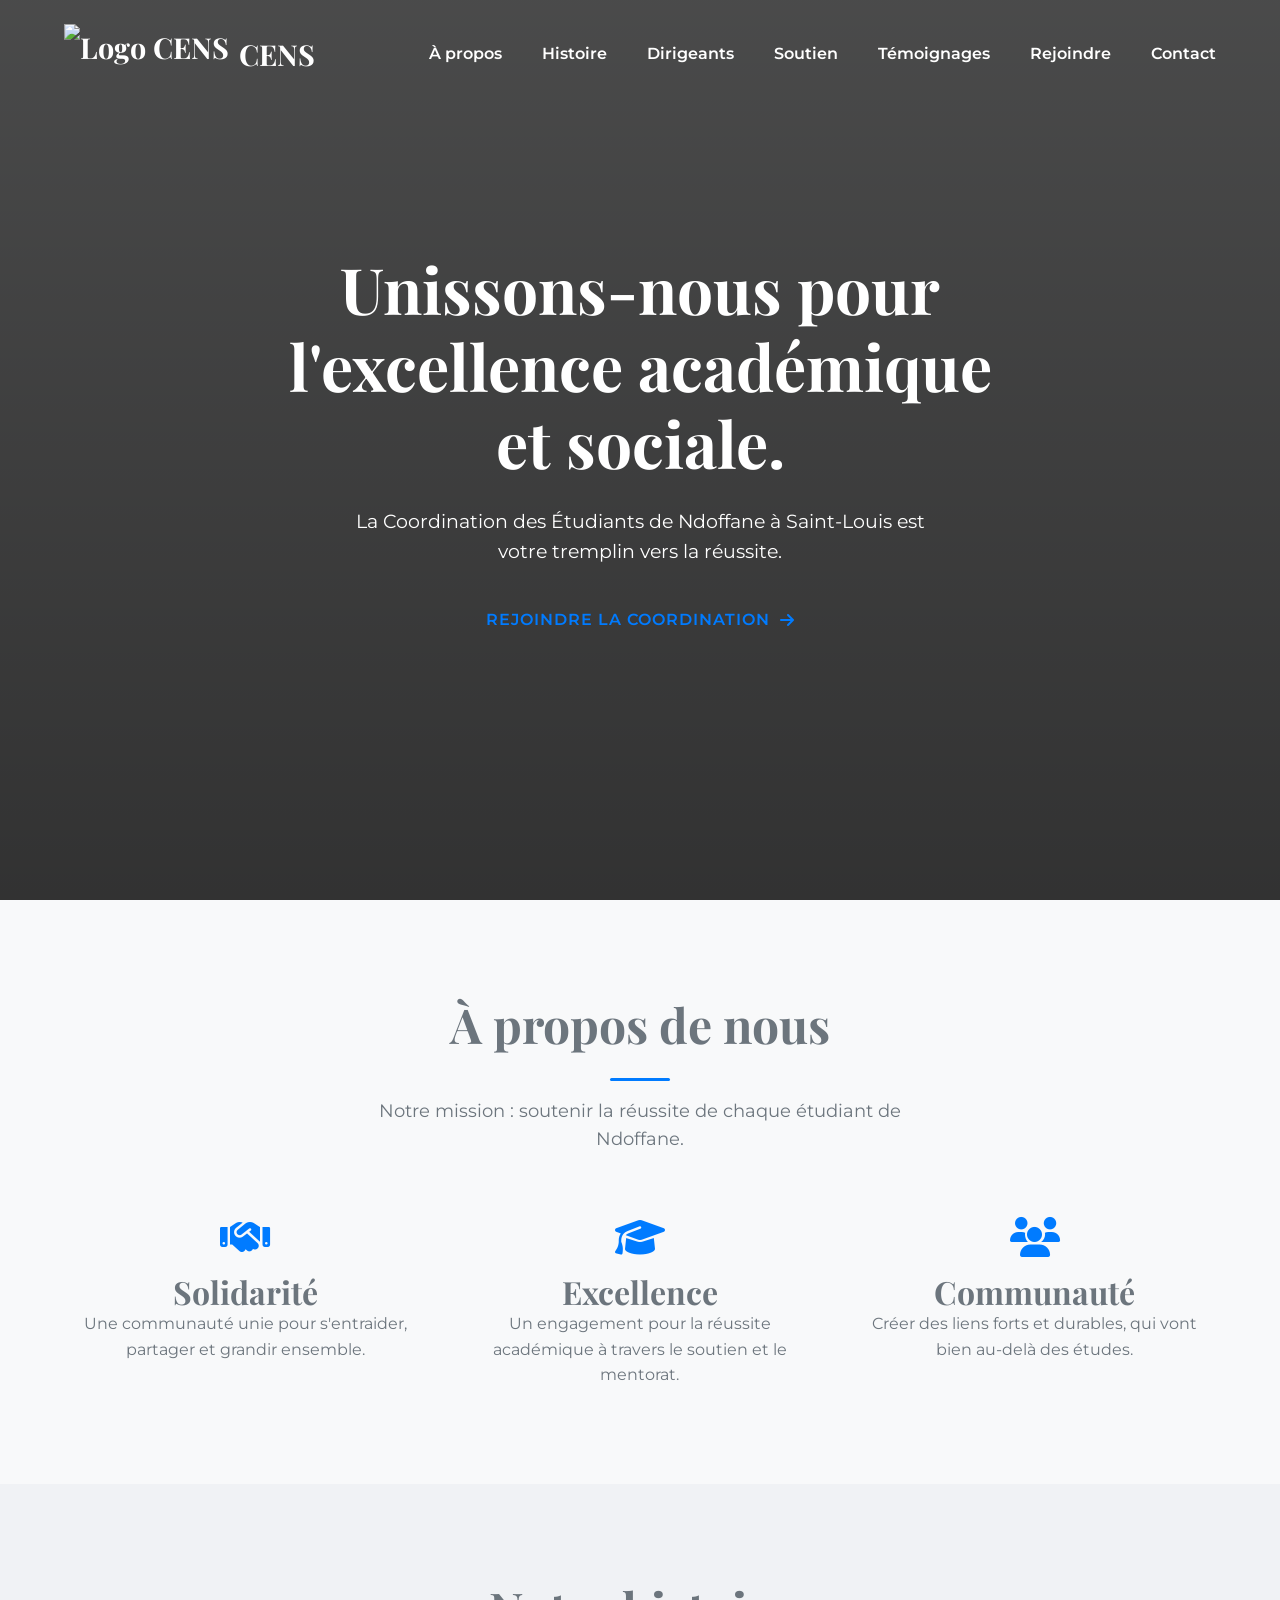
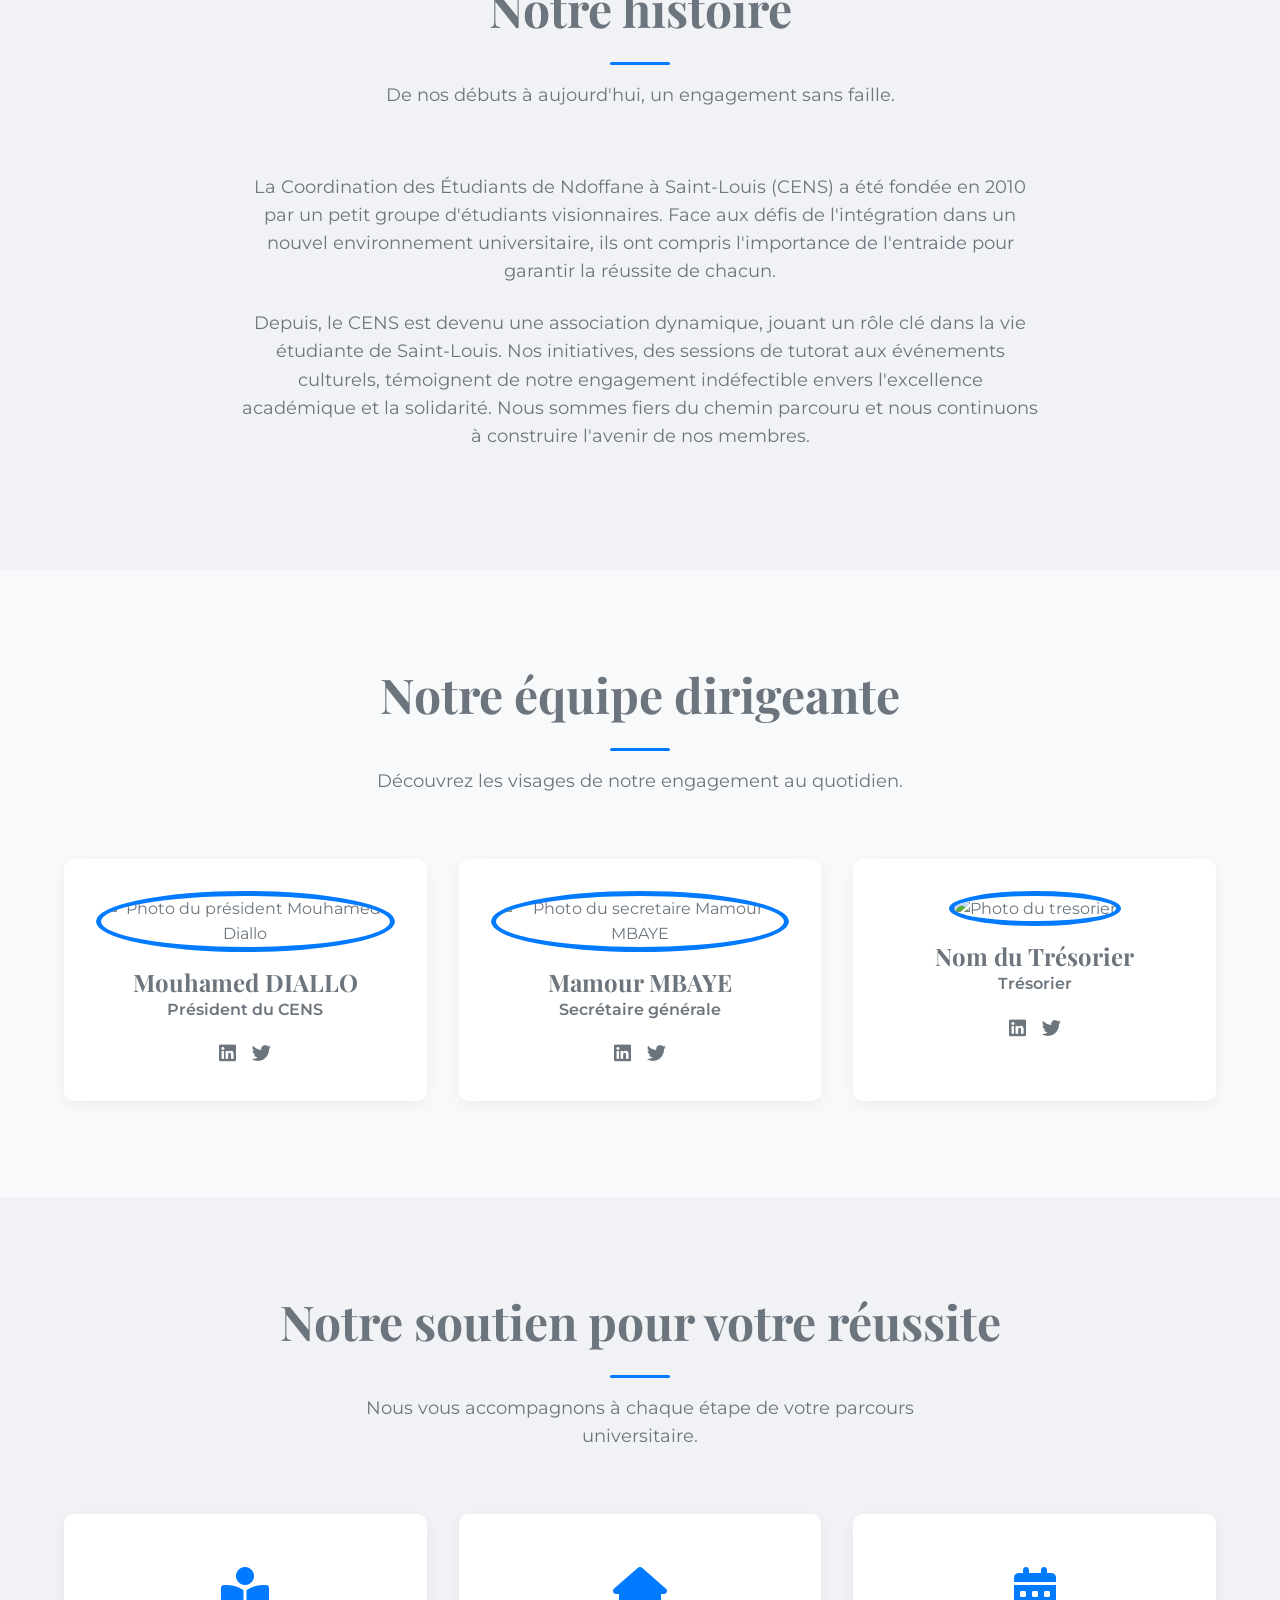
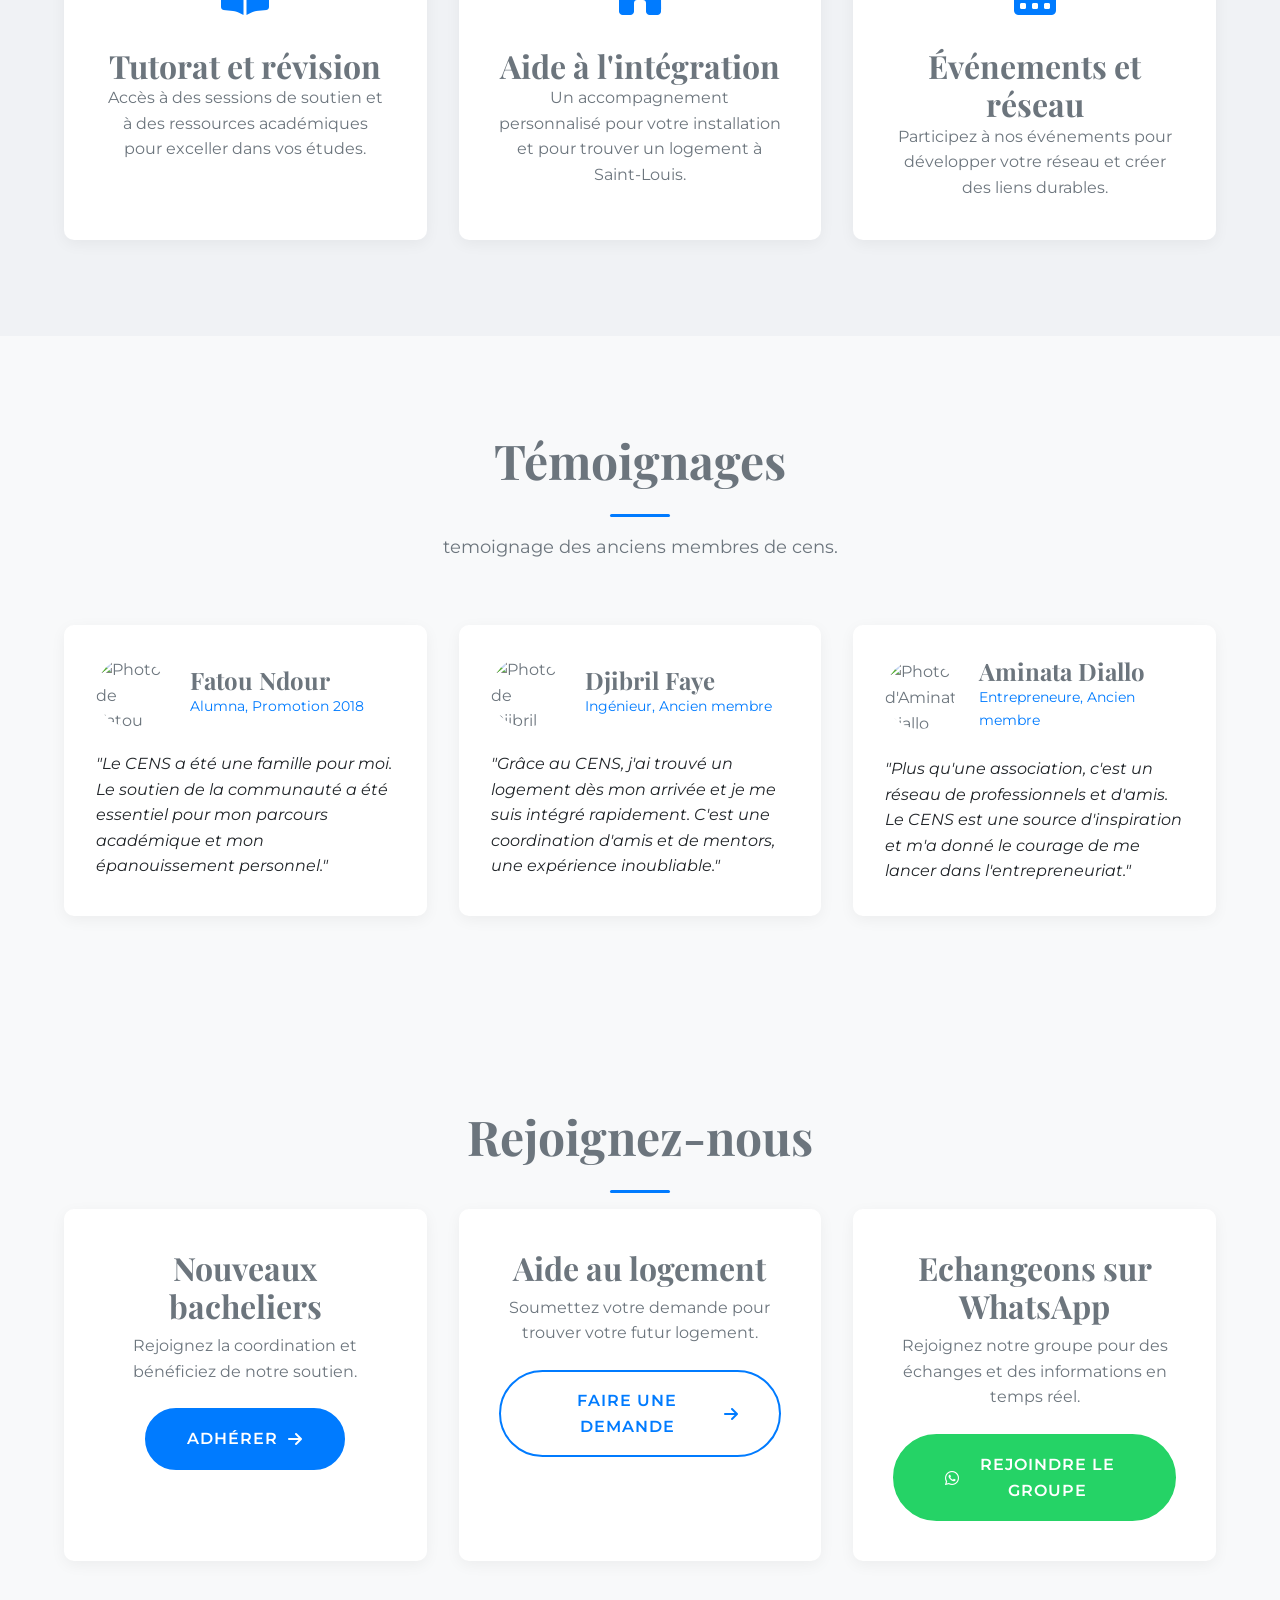
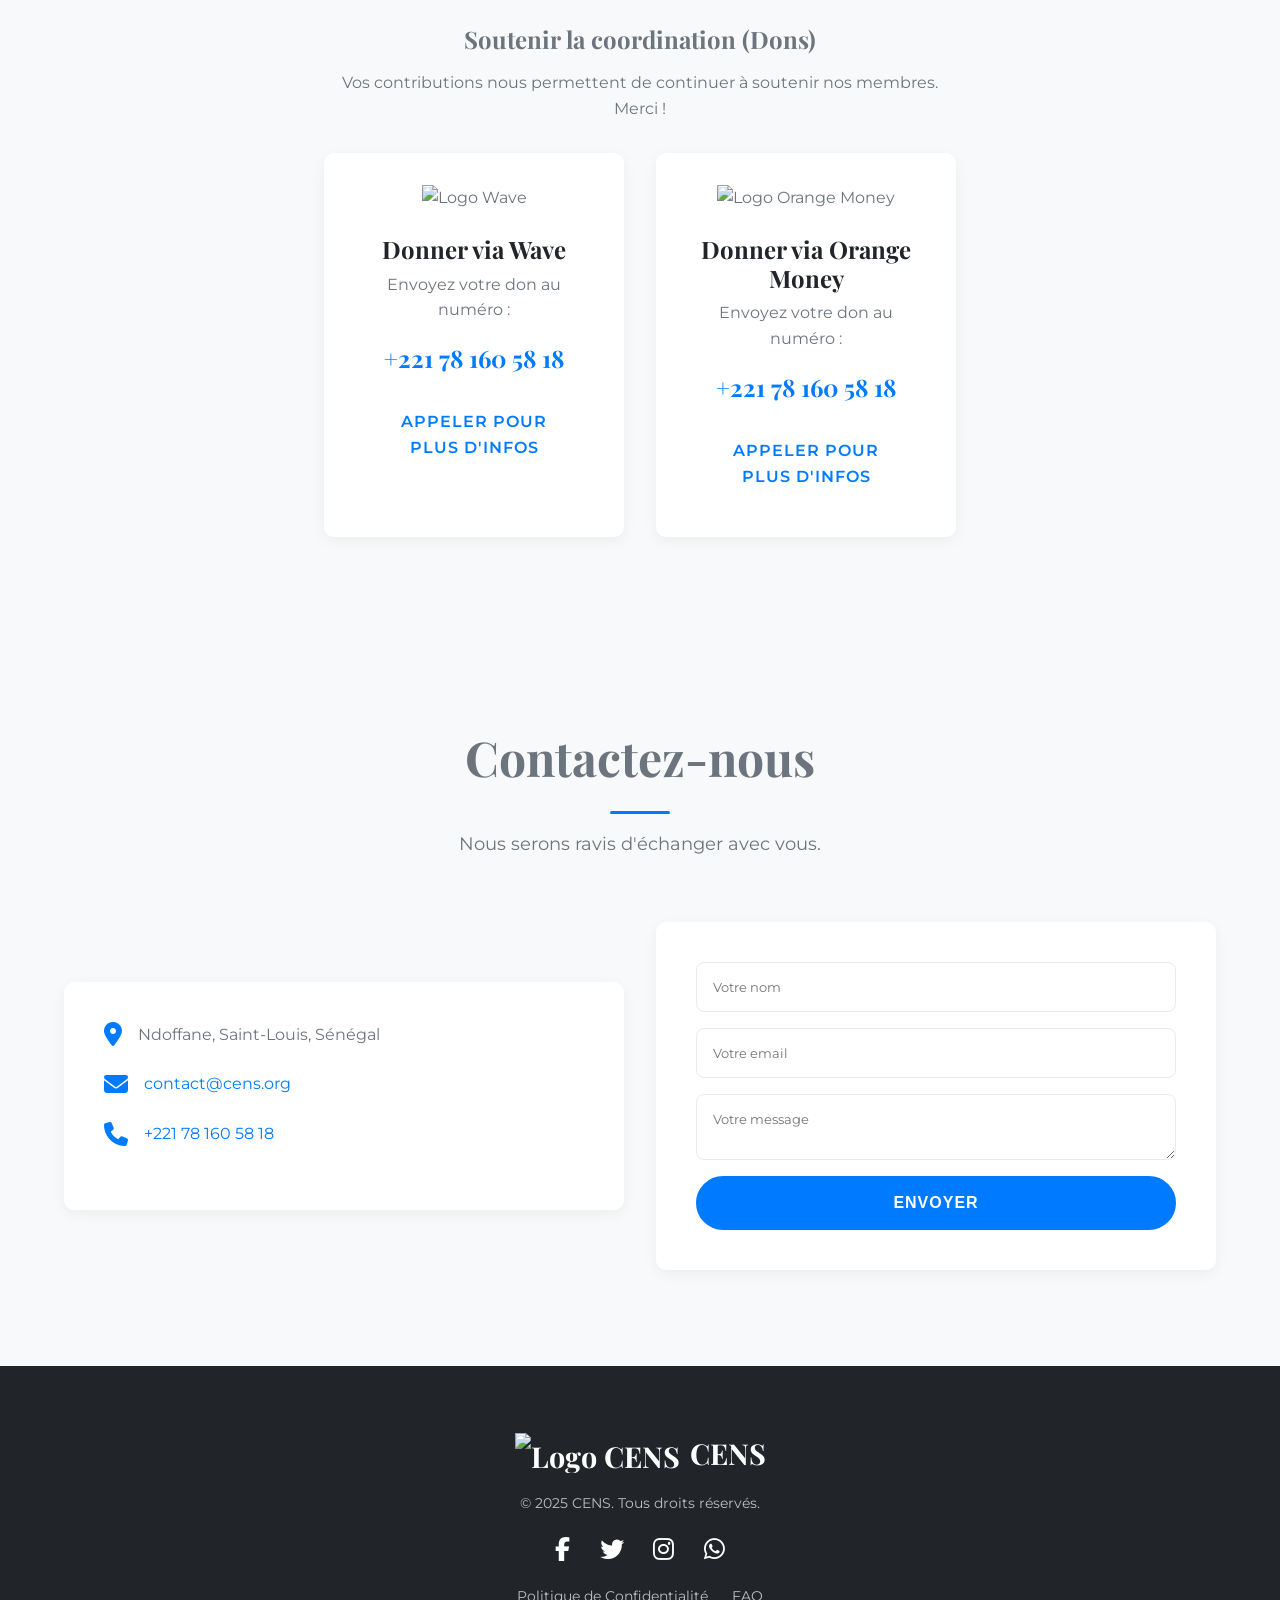
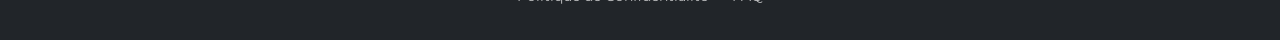
==== commit 79ca11c4: "Add files via upload" ====
--- a/index.html
+++ b/index.html
@@ -13,7 +13,7 @@
     <meta property="og:url" content="https://votre-domaine.com">
     <meta property="og:type" content="website">
 
-    <link rel="icon" href="favicon.ico" type="image/x-icon">
+    <link rel="icon" href="favicon.jpg" type="image/x-icon">
 
     <link rel="preconnect" href="https://fonts.googleapis.com">
     <link rel="preconnect" href="https://fonts.gstatic.com" crossorigin>
@@ -88,46 +88,50 @@
     </section>
 
     <section id="members" class="section reveal">
-        <div class="container">
-            <h2 class="section-title">Notre équipe dirigeante</h2>
-            <p class="section-subtitle">Découvrez les visages de notre engagement au quotidien.</p>
-            <div class="members-grid">
-                <div class="member-card">
-                    <img src="images/mouhamed-diallo.png" alt="Photo du président Mouhamed Diallo" class="member-photo">
-                    <div class="member-info">
-                        <h3>Mouhamed DIALLO</h3>
-                        <p class="member-role">Président du CENS</p>
-                        <div class="member-social">
-                            <a href="#" aria-label="Profil LinkedIn"><i class="fab fa-linkedin"></i></a>
-                            <a href="#" aria-label="Profil Twitter"><i class="fab fa-twitter"></i></a>
-                        </div>
-                    </div>
-                </div>
-                <div class="member-card">
-                    <img src="images/mamour-mbaye.png" alt="Photo du secretaire Mamour MBAYE" class="member-photo">
-                    <div class="member-info">
-                        <h3>Mamour MBAYE</h3>
-                        <p class="member-role">Secrétaire générale</p>
-                        <div class="member-social">
-                            <a href="#" aria-label="Profil LinkedIn"><i class="fab fa-linkedin"></i></a>
-                            <a href="#" aria-label="Profil Twitter"><i class="fab fa-twitter"></i></a>
-                        </div>
-                    </div>
-                </div>
-                <div class="member-card">
-                    <img src="https://via.placeholder.com/200x200" alt="Photo du tresorier" class="member-photo">
-                    <div class="member-info">
-                        <h3>Nom du Trésorier</h3>
-                        <p class="member-role">Trésorier</p>
-                        <div class="member-social">
-                            <a href="#" aria-label="Profil LinkedIn"><i class="fab fa-linkedin"></i></a>
-                            <a href="#" aria-label="Profil Twitter"><i class="fab fa-twitter"></i></a>
-                        </div>
-                    </div>
-                </div>
-            </div>
-        </div>
-    </section>
+    <div class="container">
+        <h2 class="section-title">Notre équipe dirigeante</h2>
+        <p class="section-subtitle">Découvrez les visages de notre engagement au quotidien.</p>
+        <div class="members-grid">
+            
+            <div class="member-card">
+                <img src="images/mouhamed-diallo.png" alt="Photo du président Mouhamed Diallo" class="member-photo">
+                <div class="member-info">
+                    <h3>Mouhamed DIALLO</h3>
+                    <p class="member-role">Président du CENS</p>
+                    <div class="member-social">
+                        <a href="URL_DU_PROFIL_LINKEDIN_DE_MOUHAMED" aria-label="Profil LinkedIn"><i class="fab fa-linkedin"></i></a>
+                        <a href="URL_DU_PROFIL_TWITTER_DE_MOUHAMED" aria-label="Profil Twitter"><i class="fab fa-twitter"></i></a>
+                    </div>
+                </div>
+            </div>
+            
+            <div class="member-card">
+                <img src="images/mamour-mbaye.png" alt="Photo du secretaire Mamour MBAYE" class="member-photo">
+                <div class="member-info">
+                    <h3>Mamour MBAYE</h3>
+                    <p class="member-role">Secrétaire générale</p>
+                    <div class="member-social">
+                        <a href="URL_DU_PROFIL_LINKEDIN_DE_MAMOUR" aria-label="Profil LinkedIn"><i class="fab fa-linkedin"></i></a>
+                        <a href="URL_DU_PROFIL_TWITTER_DE_MAMOUR" aria-label="Profil Twitter"><i class="fab fa-twitter"></i></a>
+                    </div>
+                </div>
+            </div>
+            
+            <div class="member-card">
+                <img src="images/nom-tresorier.jpg" alt="Photo du tresorier" class="member-photo">
+                <div class="member-info">
+                    <h3>Nom du Trésorier</h3>
+                    <p class="member-role">Trésorier</p>
+                    <div class="member-social">
+                        <a href="URL_DU_PROFIL_LINKEDIN_DU_TRESORIER" aria-label="Profil LinkedIn"><i class="fab fa-linkedin"></i></a>
+                        <a href="URL_DU_PROFIL_TWITTER_DU_TRESORIER" aria-label="Profil Twitter"><i class="fab fa-twitter"></i></a>
+                    </div>
+                </div>
+            </div>
+
+        </div>
+    </div>
+</section>
 
     <section id="support" class="section bg-light reveal">
         <div class="container">
@@ -156,7 +160,7 @@
     <section id="testimonials" class="section reveal">
         <div class="container">
             <h2 class="section-title">Témoignages</h2>
-            <p class="section-subtitle">Ce qu'ils disent de nous, en image et en mots.</p>
+            <p class="section-subtitle">temoignage des anciens membres de cens.</p>
             <div class="testimonials-grid">
                 <div class="testimonial-card">
                     <div class="testimonial-header">
@@ -207,9 +211,9 @@
                     <a href="URL_DU_GOOGLE_FORM_POUR_DEMANDE_DE_LOGEMENT" target="_blank" class="cta-button secondary-btn">Faire une demande <i class="fas fa-arrow-right"></i></a>
                 </div>
                 <div class="cta-card">
-                    <h3>Discutons sur WhatsApp</h3>
+                    <h3>Echangeons sur WhatsApp</h3>
                     <p>Rejoignez notre groupe pour des échanges et des informations en temps réel.</p>
-                    <a href="URL_DE_VOTRE_GROUPE_WHATSAPP" target="_blank" class="cta-button whatsapp-btn"><i class="fab fa-whatsapp"></i> Rejoindre le groupe</a>
+                    <a href="https://chat.whatsapp.com/FiSZDP7QVz46WlSYLN21BK?mode=ac_t" target="_blank" class="cta-button whatsapp-btn"><i class="fab fa-whatsapp"></i> Rejoindre le groupe</a>
                 </div>
             </div>
             
@@ -217,20 +221,22 @@
     <h3 class="donations-title">Soutenir la coordination (Dons)</h3>
     <p class="donations-text">Vos contributions nous permettent de continuer à soutenir nos membres. Merci !</p>
     <div class="donations-grid">
-        <a href="tel:+221764692667" class="donation-button wave-btn">
-            <img src="images/wave-logo.png" alt="Logo Wave"> 
-            Donner via Wave
-        </a>
-        <p class="donation-instruction">Cliquez pour lancer l'appel et suivre les instructions.</p>
-        
-        <a href="tel:+221754545584" class="donation-button orange-btn">
-            <img src="images/orange-money-logo.png" alt="Logo Orange Money"> 
-            Donner via Orange Money
-        </a>
-        <p class="donation-instruction">Cliquez pour lancer l'appel et suivre les instructions.</p>
+        <div class="donation-card wave-btn">
+            <img src="images/wave-logo.png" alt="Logo Wave">
+            <h4>Donner via Wave</h4>
+            <p>Envoyez votre don au numéro :</p>
+            <span class="donation-number">+221 78 160 58 18</span>
+            <a href="tel:+221781605818" class="cta-button">Appeler pour plus d'infos</a>
+        </div>
+        <div class="donation-card orange-btn">
+            <img src="images/orange-money-logo.png" alt="Logo Orange Money">
+            <h4>Donner via Orange Money</h4>
+            <p>Envoyez votre don au numéro :</p>
+            <span class="donation-number">+221 78 160 58 18</span>
+            <a href="tel:+221781605818" class="cta-button">Appeler pour plus d'infos</a>
+        </div>
     </div>
 </div>
-        </div>
     </section>
 
     <section id="contact" class="section reveal">
@@ -241,7 +247,7 @@
                 <div class="contact-info">
                     <div class="info-item">
                         <i class="fas fa-map-marker-alt"></i>
-                        <p>Saint-Louis, Sénégal</p>
+                        <p>Ndoffane, Saint-Louis, Sénégal</p>
                     </div>
                     <div class="info-item">
                         <i class="fas fa-envelope"></i>
@@ -249,7 +255,7 @@
                     </div>
                     <div class="info-item">
                         <i class="fas fa-phone"></i>
-                        <p><a href="tel:+221771234567">+221 77 123 45 67</a></p>
+                        <p><a href="tel:+2217160518">+221 78 160 58 18</a></p>
                     </div>
                 </div>
                 <form class="contact-form">
@@ -277,10 +283,14 @@
                 </a>
                 <p>&copy; 2025 CENS. Tous droits réservés.</p>
                 <div class="social-links">
-                    <a href="URL_DE_VOTRE_PAGE_FACEBOOK" aria-label="Facebook"><i class="fab fa-facebook-f"></i></a>
+                    <a href="https://www.facebook.com/cens.ugb" aria-label="Facebook"><i class="fab fa-facebook-f"></i></a>
                     <a href="URL_DE_VOTRE_PROFIL_TWITTER" aria-label="Twitter"><i class="fab fa-twitter"></i></a>
                     <a href="URL_DE_VOTRE_PROFIL_INSTAGRAM" aria-label="Instagram"><i class="fab fa-instagram"></i></a>
-                    <a href="URL_DE_VOTRE_GROUPE_WHATSAPP" aria-label="WhatsApp"><i class="fab fa-whatsapp"></i></a>
+                    <a href="https://chat.whatsapp.com/FiSZDP7QVz46WlSYLN21BK?mode=ac_t" aria-label="WhatsApp"><i class="fab fa-whatsapp"></i></a>
+                </div>
+<div class="legal-links">
+                    <a href="politique-de-confidentialite.html">Politique de Confidentialité</a>
+                    <a href="faq.html">FAQ</a>
                 </div>
             </div>
         </div>
@@ -289,5 +299,4 @@
     <script src="script.js"></script>
 
 </body>
-
-</html>
+</html>
--- a/style.css
+++ b/style.css
@@ -481,6 +481,7 @@
 
 .donations-container {
     text-align: center;
+    margin-top: 4rem; /* Added margin for separation */
 }
 
 .donations-title {
@@ -497,52 +498,49 @@
     display: flex;
     justify-content: center;
     flex-wrap: wrap;
-    gap: 1.5rem;
-}
-
-.donation-button {
-    display: flex;
-    align-items: center;
-    justify-content: center;
-    padding: 1rem 2rem;
-    border-radius: 50px;
-    font-weight: 600;
-    transition: all 0.3s ease;
-    min-width: 200px;
-    color: var(--light-text);
-    text-align: center;
-}
-
-.donation-button img {
-    width: 24px;
-    height: 24px;
-    margin-right: 10px;
-}
-
-.wave-btn {
-    background-color: var(--wave-color);
-    border: 2px solid var(--wave-color);
-}
-
-.wave-btn:hover {
-    background-color: #3f8ce2;
-    border-color: #3f8ce2;
-    transform: translateY(-3px);
+    gap: 2rem; /* Adjusted gap for better spacing */
+}
+
+.donation-card {
+    background-color: var(--light-text);
+    padding: 2rem;
+    border-radius: 10px;
+    box-shadow: var(--shadow-light);
+    text-align: center;
+    transition: transform 0.3s ease, box-shadow 0.3s ease;
+    width: 300px;
+}
+
+.donation-card:hover {
+    transform: translateY(-5px);
     box-shadow: var(--shadow-hover);
 }
 
-.orange-btn {
-    background-color: var(--orange-color);
-    border: 2px solid var(--orange-color);
-}
-
-.orange-btn:hover {
-    background-color: #e57d00;
-    border-color: #e57d00;
-    transform: translateY(-3px);
-    box-shadow: var(--shadow-hover);
-}
-
+.donation-card img {
+    width: 50px; /* Increased logo size for visibility */
+    height: auto;
+    margin-bottom: 1rem;
+}
+
+.donation-card h4 {
+    margin: 0.5rem 0;
+    color: var(--dark-text);
+}
+
+.donation-card p {
+    margin: 0;
+    font-size: 1rem;
+    color: var(--secondary-color);
+}
+
+.donation-number {
+    display: block;
+    font-family: var(--font-heading);
+    font-size: 1.5rem;
+    font-weight: 700;
+    margin: 1rem 0;
+    color: var(--primary-color);
+}
 
 /* Contact */
 .contact-grid {
@@ -695,4 +693,152 @@
     .contact-info {
         order: 2;
     }
-}+}
+/* ===================================================================
+   Styles pour les pages internes
+   =================================================================== */
+.small-hero {
+    height: 60vh;
+}
+
+.text-content {
+    max-width: 900px;
+}
+
+.text-content h3 {
+    color: var(--primary-color);
+    margin-top: 3rem;
+    margin-bottom: 1rem;
+}
+
+.text-content ul {
+    list-style-type: disc;
+    padding-left: 1.5rem;
+    margin-bottom: 2rem;
+}
+
+.text-content li {
+    margin-bottom: 0.5rem;
+}
+
+.faq-item {
+    margin-bottom: 3rem;
+    padding: 1.5rem;
+    background-color: var(--light-text);
+    border-radius: 10px;
+    box-shadow: var(--shadow-light);
+}
+
+.faq-item h3 {
+    color: var(--dark-text);
+    margin: 0 0 1rem 0;
+    cursor: pointer;
+    display: flex;
+    justify-content: space-between;
+    align-items: center;
+}
+
+.faq-item h3::after {
+    content: '+';
+    font-family: 'Font Awesome 5 Free';
+    font-weight: 900;
+    font-size: 1.5rem;
+    transition: transform 0.3s ease;
+}
+
+.faq-item.active h3::after {
+    transform: rotate(45deg);
+}
+
+.faq-item p {
+    display: none;
+    padding-top: 1rem;
+    border-top: 1px solid var(--border-color);
+}
+
+.faq-item.active p {
+    display: block;
+}
+
+/* Footer links style */
+.legal-links {
+    margin-top: 1rem;
+    display: flex;
+    justify-content: center;
+    gap: 1.5rem;
+}
+
+.legal-links a {
+    color: var(--light-text);
+    font-size: 0.9rem;
+    opacity: 0.7;
+    transition: opacity 0.3s ease;
+}
+
+.legal-links a:hover {
+    opacity: 1;
+}
+
+/*
+    IMPORTANT: N'oubliez pas d'ajouter le script JavaScript
+    suivant dans votre fichier `script.js` pour que la FAQ fonctionne.
+*/
+/*
+document.addEventListener('DOMContentLoaded', () => {
+    const faqItems = document.querySelectorAll('.faq-item');
+
+    faqItems.forEach(item => {
+        const question = item.querySelector('h3');
+        question.addEventListener('click', () => {
+            item.classList.toggle('active');
+        });
+    });
+});
+*/
+/* ... (votre code CSS précédent) ... */
+
+/* Styles pour la FAQ */
+.faq-item {
+    margin-bottom: 3rem;
+    padding: 1.5rem;
+    background-color: var(--light-text);
+    border-radius: 10px;
+    box-shadow: var(--shadow-light);
+}
+
+.faq-item h3 {
+    color: var(--dark-text);
+    margin: 0 0 1rem 0;
+    cursor: pointer;
+    display: flex;
+    justify-content: space-between;
+    align-items: center;
+}
+
+.faq-item h3::after {
+    content: '+';
+    font-family: 'Font Awesome 5 Free';
+    font-weight: 900;
+    font-size: 1.5rem;
+    transition: transform 0.3s ease;
+}
+
+.faq-item.active h3::after {
+    transform: rotate(45deg);
+}
+
+.faq-content {
+    display: none;
+    padding-top: 1rem;
+    border-top: 1px solid var(--border-color);
+}
+
+.faq-item.active .faq-content {
+    display: block;
+}
+
+.faq-content ul {
+    margin-top: 1rem;
+}
+
+/* ... (le reste de votre code CSS) ... */
